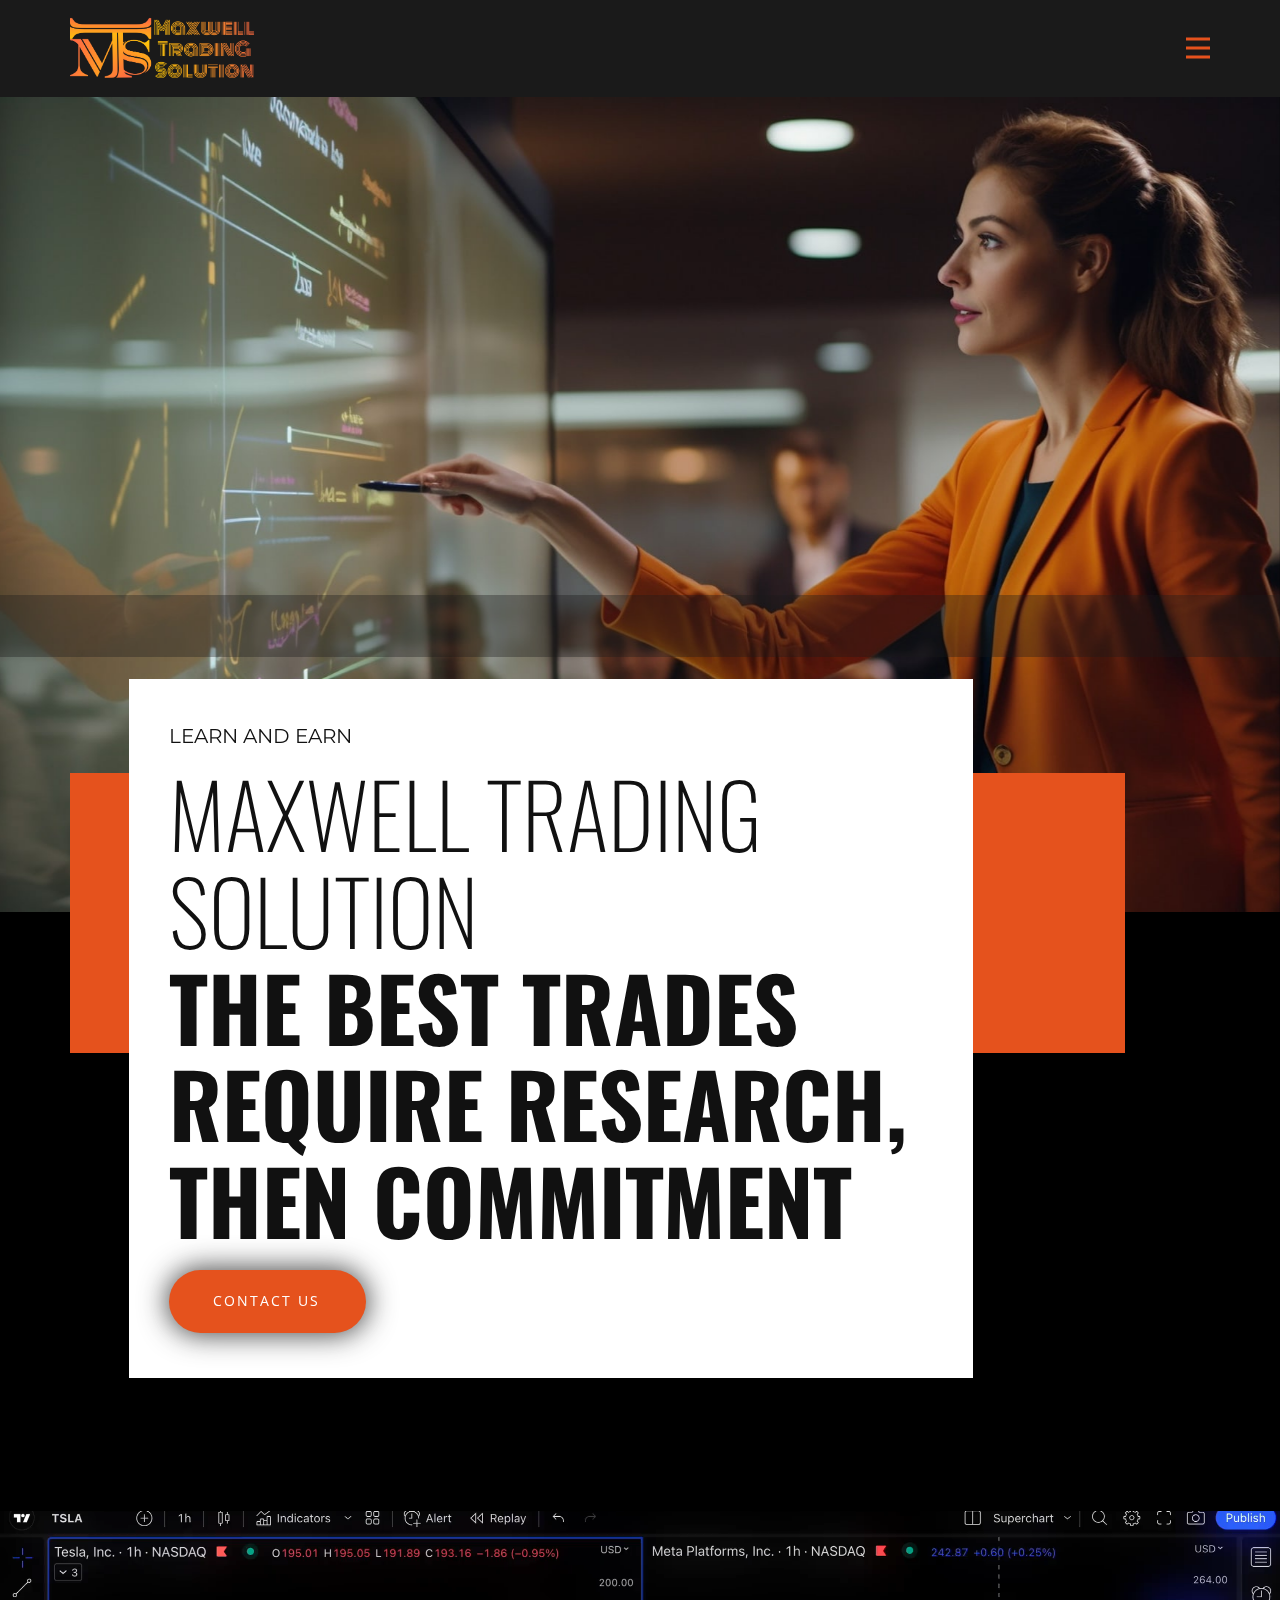
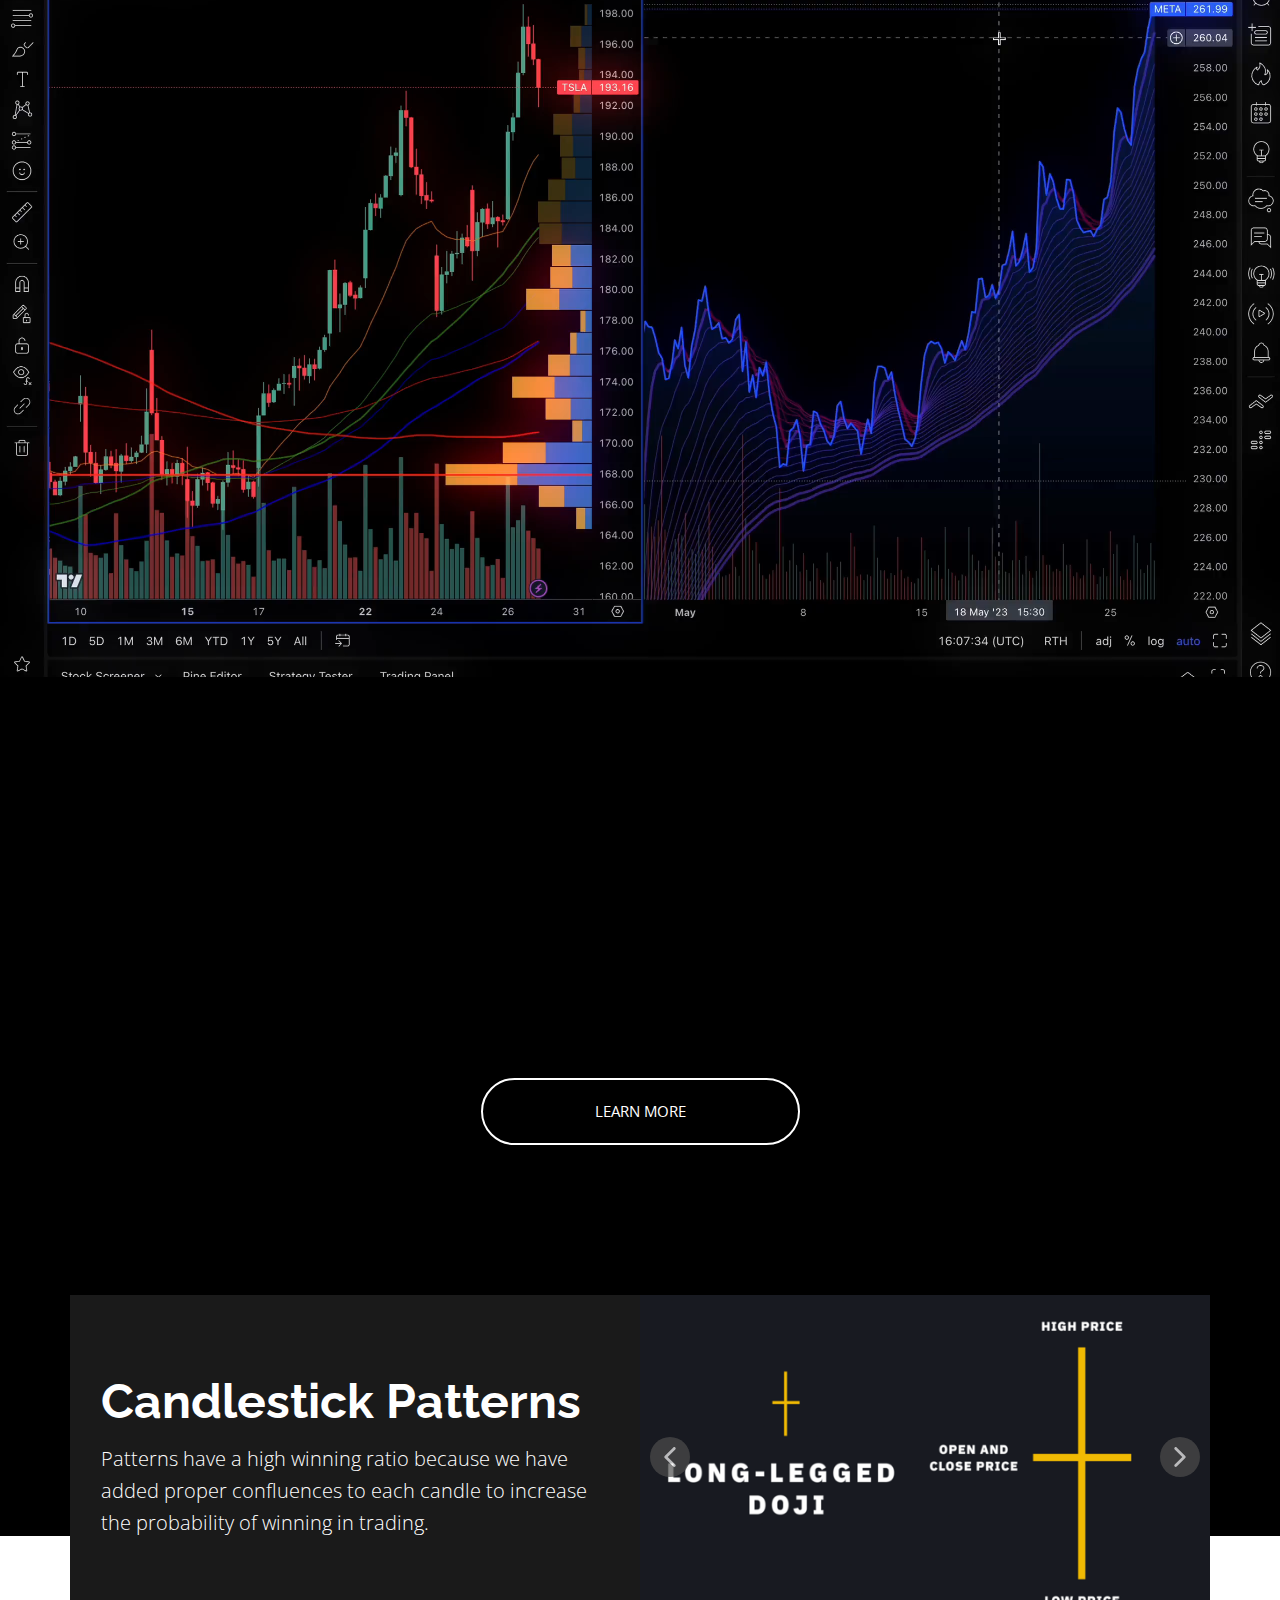
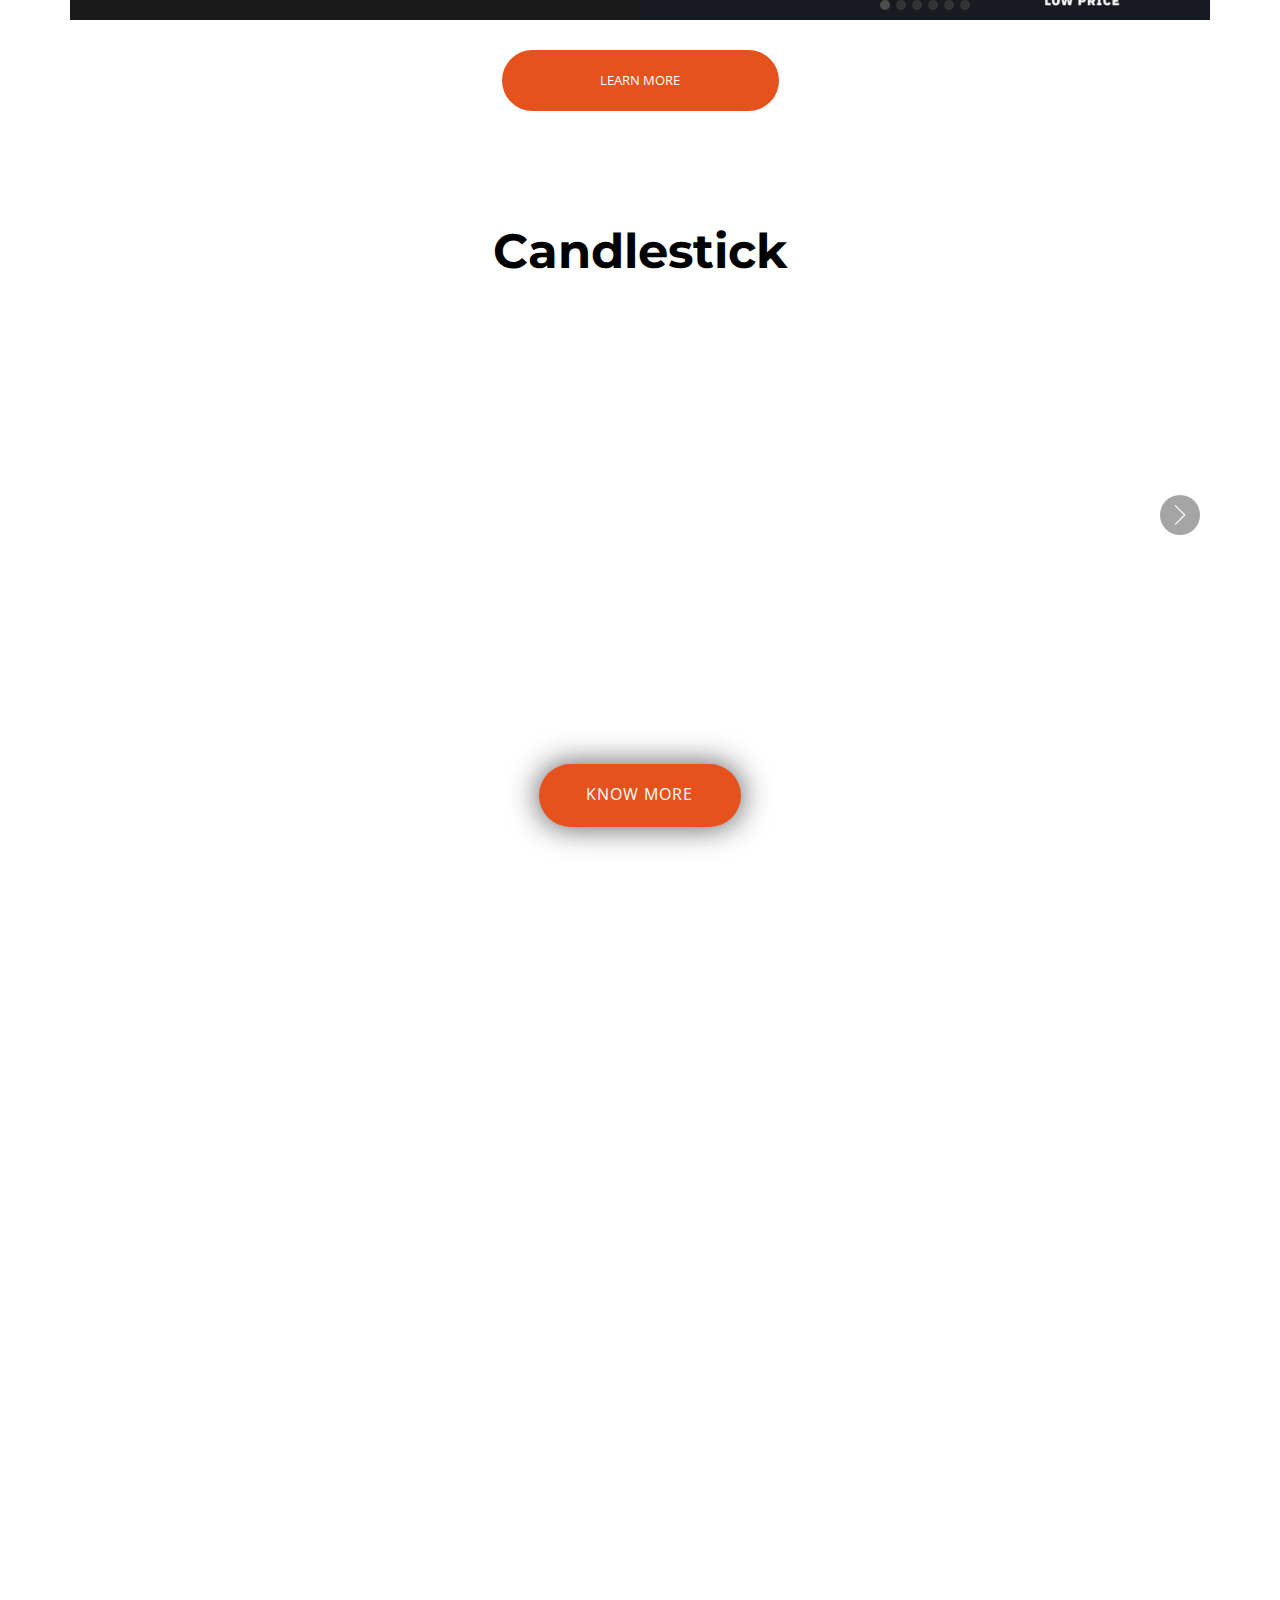
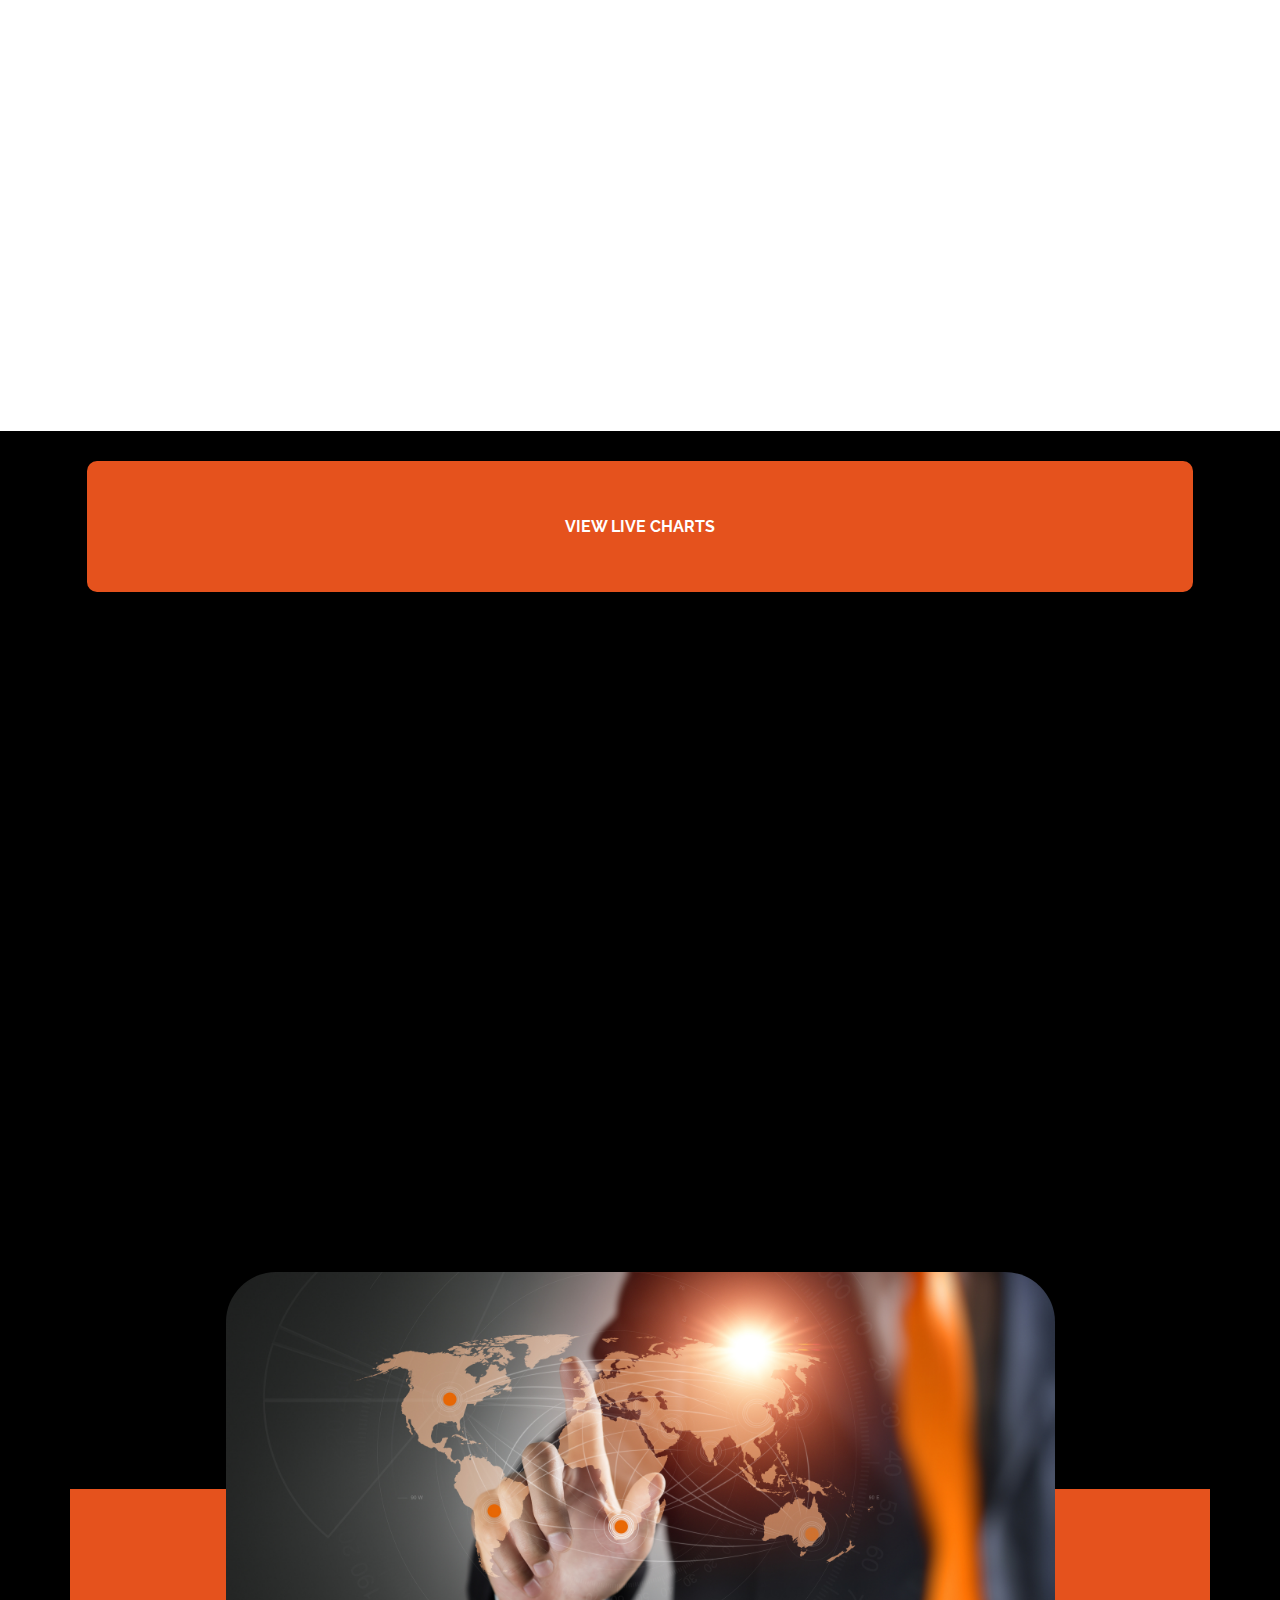
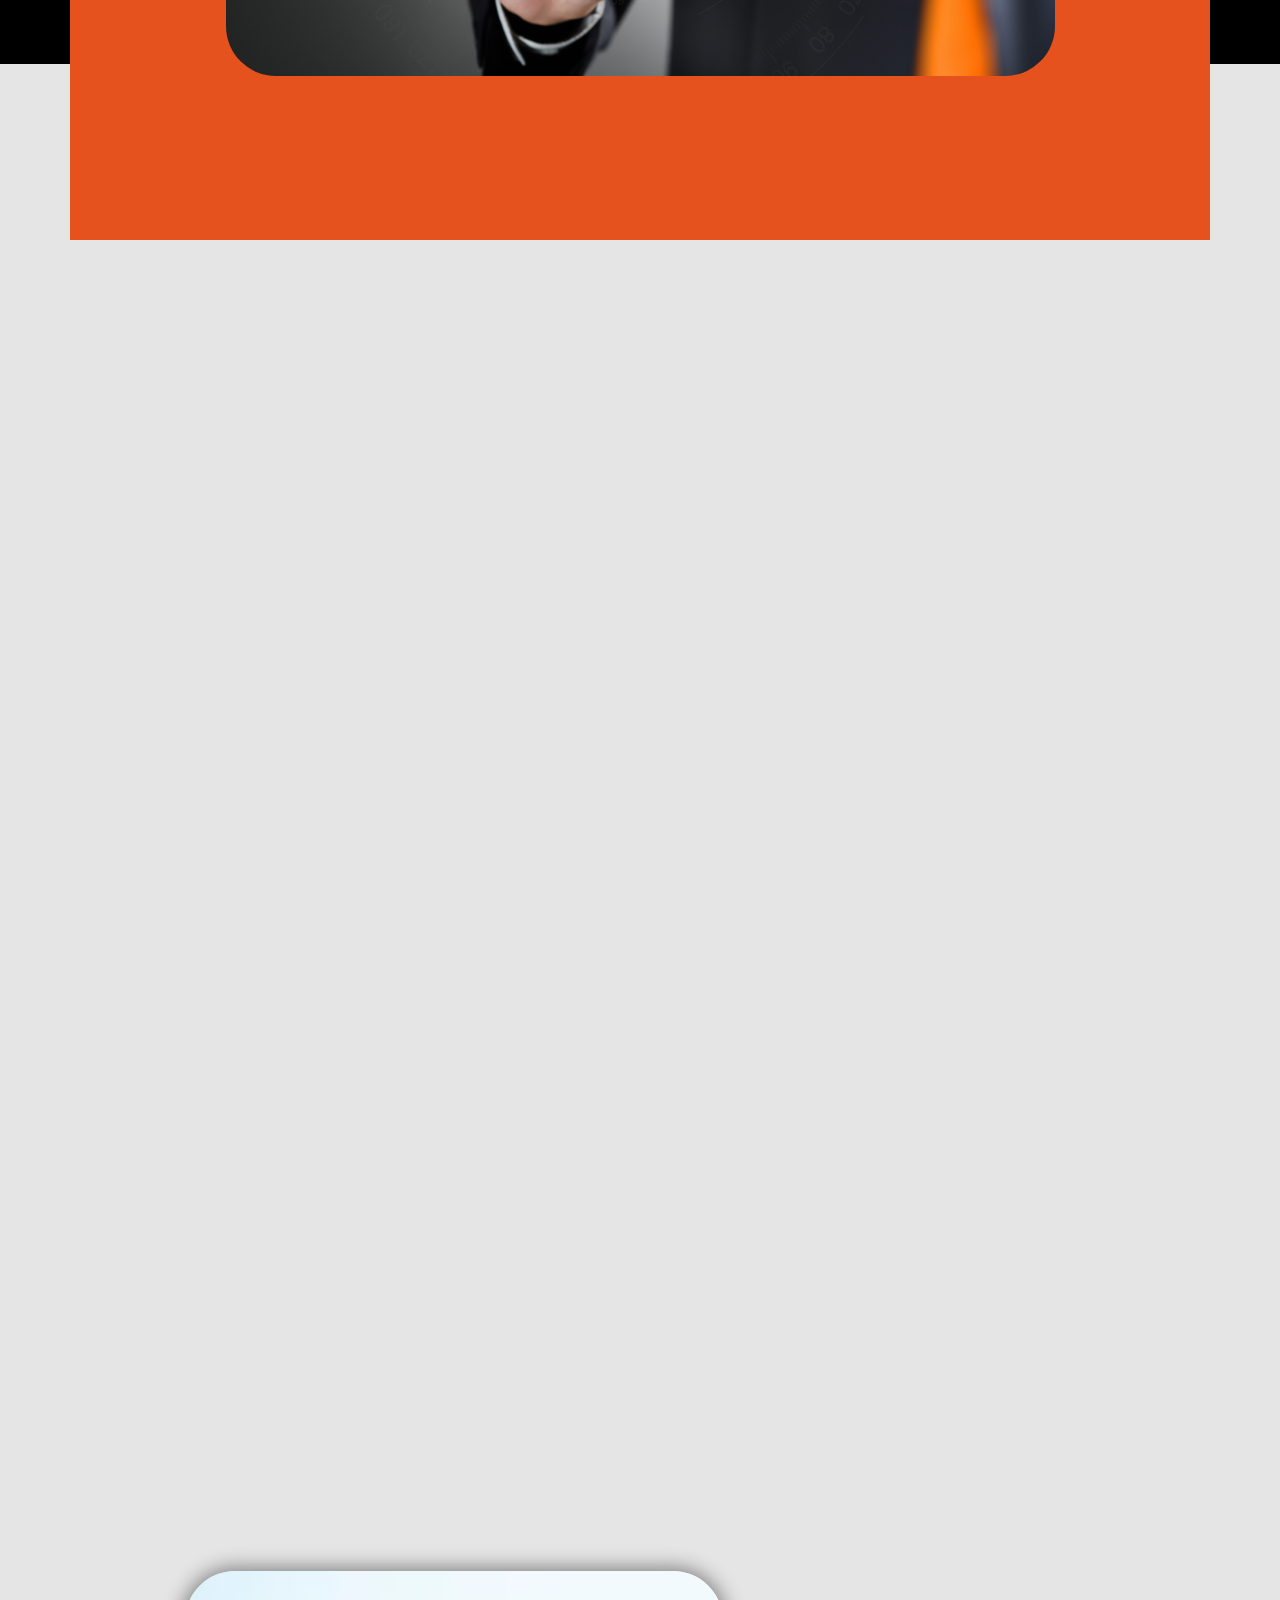
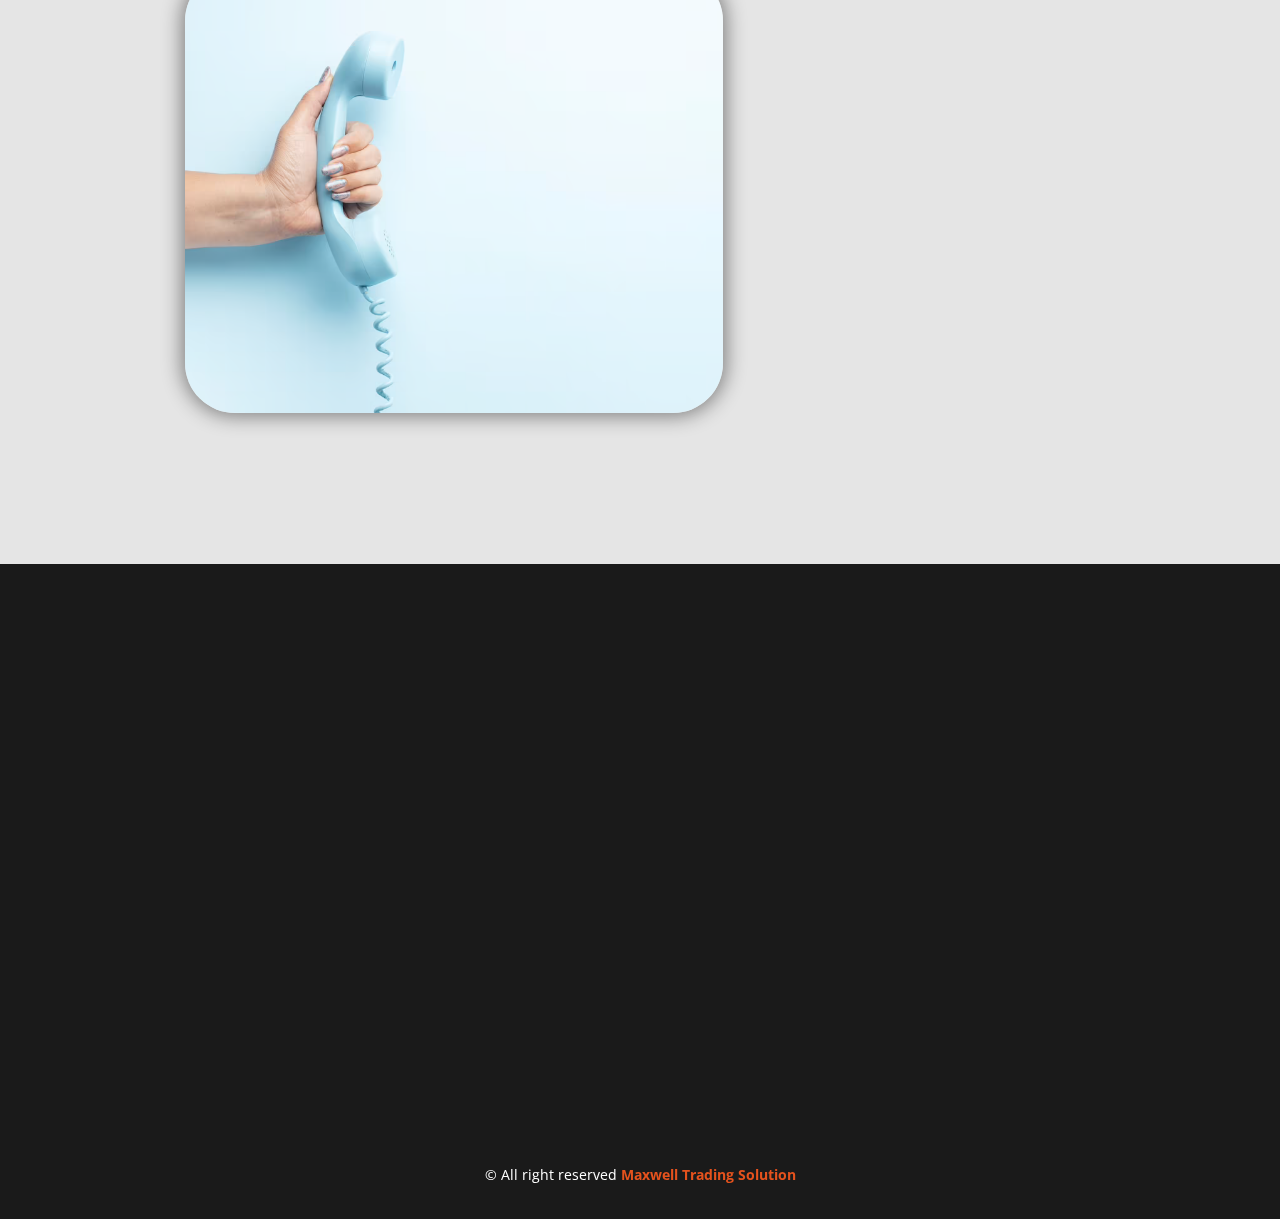
==== index.html @ 2694120d "Copying code is strictly prohibited" ====
<!DOCTYPE html>
<html style="font-size: 16px;" lang="en-IN"><head>
    <meta name="viewport" content="width=device-width, initial-scale=1.0">
    <meta charset="utf-8">
    <meta name="keywords" content="Best Trading Stock Market and Crypto knowledged institute in Bhopal">
    <meta name="description" content="At Maxwell Trading Solutions, we are committed to empowering individuals in their journey of learning and earning in the dynamic world of trading. Our comprehensive educational resources and expert guidance enable traders to enhance their knowledge, develop effective strategies, and make informed decisions. By fostering a supportive community, we facilitate skill development and financial growth for all aspiring traders, ensuring their success in the markets.">
    <title>Maxwell Trading Solution | Learn and Earn</title>
    <link rel="icon" type="image" href="logo.png">
    <link rel="stylesheet" href="maxwell.css" media="screen">
<link rel="stylesheet" href="Home.css" media="screen">
    <script class="u-script" type="text/javascript" src="jquery.js" defer=""></script>
    <script class="u-script" type="text/javascript" src="maxwell.js" defer=""></script>
    <meta name="referrer" content="origin">
    <meta name="title" content="Maxwell Trading Solution">
    <meta name="resource-type" content="Share, Trading and forecasting Agency and Company">
    <meta http-equiv="content-type" content="text/html; charset=utf-8">
    <meta http-equiv="content-language" content="en-us">
    <meta name="author" content="Maxwell Trading Solution">
    <meta name="contact" content="maxwellsharetrading@gmail.com">
    <meta name="keyword" content="Stock market trading and Finance Agency, Stock trading Crypto and Share Market company, Sell and Buy share, Trading and Consulting Company, Stock market finance company bhopal, Bhopals best stock market and finance company">
    <meta name="description" content="">
    <meta property="og:title" content="Maxwell Trading Solution">
    <meta property="og:description" content="In Maxwell Trading Solution we provide you researches values and data of current market and help you mannually to get accurate forecast.
Our team will help you and lead you to capture the market with more effeciently and help you to grow in a positive environment.">
    <meta property="og:image" content="https://maxwelltradingsolution.com/images/logomts.jpg">
    <meta property="og:url" content="https://maxwelltradingsolution.com">
    <link id="u-theme-google-font" rel="stylesheet" href="https://fonts.googleapis.com/css?family=Montserrat:100,100i,200,200i,300,300i,400,400i,500,500i,600,600i,700,700i,800,800i,900,900i|Open+Sans:300,300i,400,400i,500,500i,600,600i,700,700i,800,800i">
    <link id="u-page-google-font" rel="stylesheet" href="https://fonts.googleapis.com/css?family=Oswald:200,300,400,500,600,700|Raleway:100,100i,200,200i,300,300i,400,400i,500,500i,600,600i,700,700i,800,800i,900,900i|Montserrat:100,100i,200,200i,300,300i,400,400i,500,500i,600,600i,700,700i,800,800i,900,900i|Ubuntu:300,300i,400,400i,500,500i,700,700i">
    
    
    
    
    
    
    
    
    
    
    
    
    
    
    
    
    <script type="application/ld+json">{
		"@context": "http://schema.org",
		"@type": "Organization",
		"name": "WebSite5202757",
		"logo": "images/MaxwellTradingSolution02.png"
}</script>
    <meta name="theme-color" content="#2abbca">
    <meta property="og:type" content="website">
  <meta name="title" content="Maxwell Trading Solution"><meta name="resource-type" content="Share, Trading and forecasting Agency and Company"><meta http-equiv="content-type" content="text/html; charset=utf-8"><meta http-equiv="content-language" content="en-us"><meta name="author" content="Maxwell Trading Solution"><meta name="contact" content="maxwellsharetrading@gmail.com"><meta name="keyword" content="Stock market trading and Finance Agency, Stock trading Crypto and Share Market company, Sell and Buy share, Trading and Consulting Company, Stock market finance company bhopal, Bhopals best stock market and finance company"><meta name="description" content="Maxwell Trading Solution is a Finance, Stocks and Trading service provider that provide a detailes forecast about the market with a powerful strategy and plan. At Maxwell Trading Solution, we believe in empowering businesses to achieve their maximum potential. With a passion for excellence and a commitment to innovation, we provide tailored consultancy services that propel organizations towards sustainable growth and success. In Maxwell Trading Solution we provide you researches values and data of current market and help you mannually to get accurate forecast. Our team will help you and lead you to capture the market with more effeciently and help you to grow in a positive environment."><meta data-intl-tel-input-cdn-path="intlTelInput/"></head>
  <body data-home-page="Home.html" data-home-page-title="Home" class="u-body u-xl-mode" data-lang="en"><header class="u-clearfix u-grey-90 u-header u-sticky u-sticky-7574 u-header" id="sec-a2e2"><style class="u-sticky-style" data-style-id="7574">.u-sticky-fixed.u-sticky-7574, .u-body.u-sticky-fixed .u-sticky-7574 {
box-shadow: -2px 0 29px 6px rgba(0,0,0,0.9) !important
}</style><div class="u-clearfix u-sheet u-sheet-1">
        <nav class="u-menu u-menu-hamburger u-offcanvas u-menu-1" data-responsive-from="XL">
          <div class="menu-collapse" style="font-size: 1rem; letter-spacing: 0px; font-weight: 700;">
            <a class="u-button-style u-custom-active-color u-custom-border u-custom-border-color u-custom-borders u-custom-color u-custom-hover-color u-custom-left-right-menu-spacing u-custom-padding-bottom u-custom-text-active-color u-custom-text-color u-custom-text-hover-color u-custom-top-bottom-menu-spacing u-nav-link u-text-active-palette-1-base u-text-hover-palette-2-base u-text-palette-2-base" href="#" style="font-size: calc(1em + 8px);">
              <svg class="u-svg-link" viewBox="0 0 24 24"><use xmlns:xlink="http://www.w3.org/1999/xlink" xlink:href="#menu-hamburger"></use></svg>
              <svg class="u-svg-content" version="1.1" id="menu-hamburger" viewBox="0 0 16 16" x="0px" y="0px" xmlns:xlink="http://www.w3.org/1999/xlink" xmlns="http://www.w3.org/2000/svg"><g><rect y="1" width="16" height="2"></rect><rect y="7" width="16" height="2"></rect><rect y="13" width="16" height="2"></rect>
</g></svg>
            </a>
          </div>
          <div class="u-custom-menu u-nav-container">
            <ul class="u-nav u-spacing-20 u-unstyled u-nav-1"><li class="u-nav-item"><a class="u-button-style u-nav-link u-text-active-palette-2-base u-text-hover-palette-2-base u-text-palette-2-base" href="Home.html" style="padding: 10px;">Home</a>
</li><li class="u-nav-item"><a class="u-button-style u-nav-link u-text-active-palette-2-base u-text-hover-palette-2-base u-text-palette-2-base" href="About.html" style="padding: 10px;">About</a>
</li><li class="u-nav-item"><a class="u-button-style u-nav-link u-text-active-palette-2-base u-text-hover-palette-2-base u-text-palette-2-base" href="Contact.html" style="padding: 10px;">Contact</a>
</li><li class="u-nav-item"><a class="u-button-style u-nav-link u-text-active-palette-2-base u-text-hover-palette-2-base u-text-palette-2-base" href="Charts.html" style="padding: 10px;">Charts</a>
</li><li class="u-nav-item"><a class="u-button-style u-nav-link u-text-active-palette-2-base u-text-hover-palette-2-base u-text-palette-2-base" href="Candlesticks.html" style="padding: 10px;">Candlesticks</a>
</li></ul>
          </div>
          <div class="u-custom-menu u-nav-container-collapse">
            <div class="u-black u-container-style u-inner-container-layout u-opacity u-opacity-80 u-sidenav">
              <div class="u-inner-container-layout u-sidenav-overflow">
                <div class="u-menu-close"></div>
                <ul class="u-align-left u-nav u-popupmenu-items u-spacing-6 u-text-active-palette-2-base u-text-hover-palette-2-light-2 u-unstyled u-nav-2"><li class="u-nav-item"><a class="u-button-style u-nav-link" href="Home.html">Home</a>
</li><li class="u-nav-item"><a class="u-button-style u-nav-link" href="About.html">About</a>
</li><li class="u-nav-item"><a class="u-button-style u-nav-link" href="Contact.html">Contact</a>
</li><li class="u-nav-item"><a class="u-button-style u-nav-link" href="Charts.html">Charts</a>
</li><li class="u-nav-item"><a class="u-button-style u-nav-link" href="Candlesticks.html">Candlesticks</a>
</li></ul>
              </div>
            </div>
            <div class="u-black u-menu-overlay u-opacity u-opacity-50"></div>
          </div>
        </nav>
        <a href="https://maxwelltradingsolution.com" class="u-image u-logo u-image-1" data-image-width="600" data-image-height="203" title="Logo">
          <img src="images/MaxwellTradingSolution02.png" class="u-logo-image u-logo-image-1">
        </a>
      </div></header>
    <section class="u-black u-clearfix u-section-1" id="sec-fd04">
      
      <img class="u-expanded-width u-image u-image-default u-image-1" src="images/fsdvn1_a_corporate_business_woman-min.jpg" alt="" data-image-width="1980" data-image-height="1109" data-animation-name="customAnimationIn" data-animation-duration="1000" data-animation-direction="X">
      <div class="u-palette-2-base u-shape u-shape-rectangle u-shape-1" data-animation-name="customAnimationIn" data-animation-duration="1500" data-animation-delay="250"></div>
      <div class="u-container-align-center-xs u-container-style u-group u-white u-group-1" data-animation-name="customAnimationIn" data-animation-duration="1500" data-animation-delay="500">
        <div class="u-container-layout u-valign-middle u-container-layout-1">
          <h5 class="u-align-center-xs u-align-left-lg u-align-left-md u-align-left-sm u-align-left-xl u-text u-text-1" data-animation-name="customAnimationIn" data-animation-duration="1500" data-animation-delay="500">LEARN AND EARN</h5>
          <h1 class="u-align-center-xs u-align-left-lg u-align-left-md u-align-left-sm u-align-left-xl u-custom-font u-font-oswald u-text u-text-body-color u-text-2" data-animation-name="customAnimationIn" data-animation-duration="1500" data-animation-delay="750"> Maxwell Trading Solution<br>
            <span style="font-weight: 700;"></span>
            <span style="font-weight: 700;">The best trades require research, then commitment</span>
          </h1>
          <a href="Contact.html#carousel_78b7" class="u-active-black u-align-center-xs u-align-left-lg u-align-left-md u-align-left-sm u-align-left-xl u-border-none u-btn u-button-style u-hover-feature u-hover-palette-2-base u-palette-2-base u-radius-50 u-text-active-white u-text-hover-white u-btn-1" data-animation-name="" data-animation-duration="0" data-animation-delay="0" data-animation-direction="">contact us</a>
        </div>
      </div>
      <div class="u-container-style u-expanded-width u-grey-90 u-group u-opacity u-opacity-35 u-shape-rectangle u-group-2">
        <div class="u-container-layout u-container-layout-2"><!-- TradingView Widget BEGIN -->
          <div class="tradingview-widget-container">
            <div class="tradingview-widget-container__widget"></div>
            <script type="text/javascript" src="https://s3.tradingview.com/external-embedding/embed-widget-ticker-tape.js" async>
            {
            "symbols": [
              {
                "proName": "FOREXCOM:SPXUSD",
                "title": "S&P 500"
              },
              {
                "proName": "FOREXCOM:NSXUSD",
                "title": "US 100"
              },
              {
                "proName": "FX_IDC:EURUSD",
                "title": "EUR to USD"
              },
              {
                "proName": "BITSTAMP:BTCUSD",
                "title": "Bitcoin"
              },
              {
                "proName": "BITSTAMP:ETHUSD",
                "title": "Ethereum"
              },
              {
                "description": "USD to INR",
                "proName": "NSE:BANKNIFTY"
              }
            ],
            "showSymbolLogo": true,
            "colorTheme": "dark",
            "isTransparent": true,
            "displayMode": "adaptive",
            "locale": "en"
          }
            </script>
          </div>
          <!-- TradingView Widget END --></div>
      </div>
    </section>
    <section class="u-black u-clearfix u-valign-middle-lg u-valign-middle-md u-valign-middle-sm u-valign-middle-xs u-section-2" id="sec-89af">
      <div class="u-container-style u-expanded-width u-group u-uploaded-video u-video u-video-1">
        <div class="u-background-video u-expanded" style="">
          <div class="embed-responsive">
            <video class="embed-responsive-item" data-autoplay="1" loop="" muted="1" autoplay="autoplay" playsinline="">
              <source src="files/MaxwellTradingSolutionChatvideo.mp4" type="video/mp4">
              <p>Your browser does not support HTML5 video.</p>
            </video>
          </div>
        </div>
        <div class="u-container-layout u-container-layout-1"></div>
      </div>
    </section>
    <section class="u-black u-clearfix u-section-3" id="carousel_e220">
      <div class="u-clearfix u-sheet u-valign-middle u-sheet-1">
        <h2 class="u-align-center u-text u-text-default u-text-white u-text-1" data-animation-name="customAnimationIn" data-animation-duration="1500" data-animation-delay="0"> What We Do</h2>
        <p class="u-align-center u-text u-text-2" data-animation-name="customAnimationIn" data-animation-duration="1500">We study and research the market to create a suitable environment for our clients</p>
        <div class="u-clearfix u-expanded-width u-layout-wrap u-layout-wrap-1">
          <div class="u-layout">
            <div class="u-layout-row">
              <div class="u-container-style u-layout-cell u-size-15 u-layout-cell-1" data-animation-name="customAnimationIn" data-animation-duration="1000">
                <div class="u-container-layout u-valign-middle-sm u-valign-middle-xs u-valign-top-lg u-valign-top-md u-valign-top-xl u-container-layout-1">
                  <div class="u-accordion u-align-center u-collapsed-by-default u-spacing-3 u-accordion-1">
                    <div class="u-accordion-item">
                      <a class="u-accordion-link u-active-palette-2-base u-button-style u-hover-palette-2-light-2 u-palette-2-base u-radius-15 u-text-active-black u-text-black u-text-hover-grey-60 u-accordion-link-1" id="link-accordion-0781" aria-controls="accordion-0781" aria-selected="false">
                        <span class="u-accordion-link-text"><b>ACCUMULATION</b>
                        </span><span class="u-accordion-link-icon u-icon u-icon-rectangle u-text-black u-icon-1"><svg class="u-svg-link" preserveAspectRatio="xMidYMin slice" viewBox="0 0 512 512" style=""><use xmlns:xlink="http://www.w3.org/1999/xlink" xlink:href="#svg-efcb"></use></svg><svg xmlns="http://www.w3.org/2000/svg" xmlns:xlink="http://www.w3.org/1999/xlink" version="1.1" xml:space="preserve" class="u-svg-content" viewBox="0 0 512 512" x="0px" y="0px" id="svg-efcb" style="enable-background:new 0 0 512 512;"><g><g><path d="M509.121,125.966c-3.838-3.838-10.055-3.838-13.893,0L256.005,365.194L16.771,125.966c-3.838-3.838-10.055-3.838-13.893,0    c-3.838,3.838-3.838,10.055,0,13.893l246.18,246.175c1.842,1.842,4.337,2.878,6.947,2.878c2.61,0,5.104-1.036,6.946-2.878    l246.17-246.175C512.959,136.021,512.959,129.804,509.121,125.966z"></path>
</g>
</g></svg></span>
                      </a>
                      <div class="u-accordion-pane u-container-style u-accordion-pane-1" id="accordion-0781" aria-labelledby="link-accordion-0781">
                        <div class="u-container-layout u-valign-top u-container-layout-2">
                          <blockquote class="u-border-palette-2-base u-text u-text-3"><b>When the price of a stock or other asset is rising, especially on rising volume</b>, it is said to be under accumulation. This means that traders and investors are willing to buy the asset in mass. Once the asset starts to decline in value, this is called distribution.
                          </blockquote>
                        </div>
                      </div>
                    </div>
                  </div>
                </div>
              </div>
              <div class="u-container-style u-layout-cell u-size-15 u-layout-cell-2" data-animation-name="customAnimationIn" data-animation-duration="1000">
                <div class="u-container-layout u-valign-middle-sm u-valign-middle-xs u-container-layout-3">
                  <div class="u-accordion u-align-left-sm u-align-left-xs u-collapsed-by-default u-spacing-3 u-accordion-2">
                    <div class="u-accordion-item">
                      <a class="u-accordion-link u-active-palette-2-base u-button-style u-hover-palette-2-light-2 u-palette-2-base u-radius-15 u-text-active-black u-text-black u-text-hover-grey-60 u-accordion-link-2" id="link-accordion-0781" aria-controls="accordion-0781" aria-selected="false">
                        <span class="u-accordion-link-text"><b>DOWNTREND OR MARKDOWN PHASES</b>
                        </span><span class="u-accordion-link-icon u-icon u-text-black u-icon-2"><svg class="u-svg-link" preserveAspectRatio="xMidYMin slice" viewBox="0 0 512 512" style=""><use xmlns:xlink="http://www.w3.org/1999/xlink" xlink:href="#svg-008b"></use></svg><svg xmlns="http://www.w3.org/2000/svg" xmlns:xlink="http://www.w3.org/1999/xlink" version="1.1" xml:space="preserve" class="u-svg-content" viewBox="0 0 512 512" x="0px" y="0px" id="svg-008b" style="enable-background:new 0 0 512 512;"><g><g><path d="M509.121,125.966c-3.838-3.838-10.055-3.838-13.893,0L256.005,365.194L16.771,125.966c-3.838-3.838-10.055-3.838-13.893,0    c-3.838,3.838-3.838,10.055,0,13.893l246.18,246.175c1.842,1.842,4.337,2.878,6.947,2.878c2.61,0,5.104-1.036,6.946-2.878    l246.17-246.175C512.959,136.021,512.959,129.804,509.121,125.966z"></path>
</g>
</g></svg></span>
                      </a>
                      <div class="u-accordion-pane u-container-style u-accordion-pane-2" id="accordion-0781" aria-labelledby="link-accordion-0781">
                        <div class="u-container-layout u-valign-top u-container-layout-4">
                          <blockquote class="u-border-palette-2-base u-text u-text-4"> The Markdown Phase is another stage in the Wyckoff trading cycle. It is preceded by the Distribution phase.&nbsp;<b>In the Markdown phase, Price action will move into a Long term Downtrend</b>. This is the stage where price begins to make lower lows and breaks down from the Distribution phase.
                          </blockquote>
                        </div>
                      </div>
                    </div>
                  </div>
                </div>
              </div>
              <div class="u-container-style u-layout-cell u-size-15 u-layout-cell-3" data-animation-name="customAnimationIn" data-animation-duration="1000">
                <div class="u-container-layout u-valign-middle-sm u-valign-middle-xs u-container-layout-5">
                  <div class="u-accordion u-align-center-sm u-align-center-xs u-collapsed-by-default u-spacing-3 u-accordion-3">
                    <div class="u-accordion-item">
                      <a class="u-accordion-link u-active-palette-2-base u-button-style u-hover-palette-2-light-2 u-palette-2-base u-radius-15 u-text-active-black u-text-black u-text-hover-grey-60 u-accordion-link-3" id="link-accordion-0781" aria-controls="accordion-0781" aria-selected="false">
                        <span class="u-accordion-link-text"><b>UPTREND OR MARK-UP</b>
                        </span><span class="u-accordion-link-icon u-icon u-text-black u-icon-3"><svg class="u-svg-link" preserveAspectRatio="xMidYMin slice" viewBox="0 0 512 512" style=""><use xmlns:xlink="http://www.w3.org/1999/xlink" xlink:href="#svg-3605"></use></svg><svg xmlns="http://www.w3.org/2000/svg" xmlns:xlink="http://www.w3.org/1999/xlink" version="1.1" xml:space="preserve" class="u-svg-content" viewBox="0 0 512 512" x="0px" y="0px" id="svg-3605" style="enable-background:new 0 0 512 512;"><g><g><path d="M509.121,125.966c-3.838-3.838-10.055-3.838-13.893,0L256.005,365.194L16.771,125.966c-3.838-3.838-10.055-3.838-13.893,0    c-3.838,3.838-3.838,10.055,0,13.893l246.18,246.175c1.842,1.842,4.337,2.878,6.947,2.878c2.61,0,5.104-1.036,6.946-2.878    l246.17-246.175C512.959,136.021,512.959,129.804,509.121,125.966z"></path>
</g>
</g></svg></span>
                      </a>
                      <div class="u-accordion-pane u-container-style u-accordion-pane-3" id="accordion-0781" aria-labelledby="link-accordion-0781">
                        <div class="u-container-layout u-valign-top u-container-layout-6">
                          <blockquote class="u-border-palette-2-base u-text u-text-5"> Markup Phase.&nbsp;<b>During the markup phase, price breaks out of range and begins a sustained uptrend</b>. An uptrend is defined as a series of higher pivot highs and higher pivot lows. This stage is when the price begins moving up.
                          </blockquote>
                        </div>
                      </div>
                    </div>
                  </div>
                </div>
              </div>
              <div class="u-container-style u-layout-cell u-size-15 u-layout-cell-4" data-animation-name="customAnimationIn" data-animation-duration="1000">
                <div class="u-container-layout u-valign-middle-sm u-valign-top-xs u-container-layout-7">
                  <div class="u-accordion u-align-center u-collapsed-by-default u-spacing-3 u-accordion-4">
                    <div class="u-accordion-item">
                      <a class="u-accordion-link u-active-palette-2-base u-button-style u-hover-palette-2-light-2 u-palette-2-base u-radius-15 u-text-active-black u-text-black u-text-hover-grey-60 u-accordion-link-4" id="link-accordion-0781" aria-controls="accordion-0781" aria-selected="false">
                        <span class="u-accordion-link-text"><b>DISTRIBUTION</b>
                        </span><span class="u-accordion-link-icon u-icon u-text-black u-icon-4"><svg class="u-svg-link" preserveAspectRatio="xMidYMin slice" viewBox="0 0 512 512" style=""><use xmlns:xlink="http://www.w3.org/1999/xlink" xlink:href="#svg-c2c4"></use></svg><svg xmlns="http://www.w3.org/2000/svg" xmlns:xlink="http://www.w3.org/1999/xlink" version="1.1" xml:space="preserve" class="u-svg-content" viewBox="0 0 512 512" x="0px" y="0px" id="svg-c2c4" style="enable-background:new 0 0 512 512;"><g><g><path d="M509.121,125.966c-3.838-3.838-10.055-3.838-13.893,0L256.005,365.194L16.771,125.966c-3.838-3.838-10.055-3.838-13.893,0    c-3.838,3.838-3.838,10.055,0,13.893l246.18,246.175c1.842,1.842,4.337,2.878,6.947,2.878c2.61,0,5.104-1.036,6.946-2.878    l246.17-246.175C512.959,136.021,512.959,129.804,509.121,125.966z"></path>
</g>
</g></svg></span>
                      </a>
                      <div class="u-accordion-pane u-container-style u-accordion-pane-4" id="accordion-0781" aria-labelledby="link-accordion-0781">
                        <div class="u-container-layout u-valign-top u-container-layout-8">
                          <blockquote class="u-border-palette-2-base u-text u-text-6"> Distribution stock refers to&nbsp;<b>when the shares of a company are being sold, on net, in the market</b>&nbsp;(and is the opposite of accumulation stock). A dividend, on the other hand, is a cash distribution made to shareholders of record in a stock. A dividend may also take the form of additional shares, known as a stock dividend.
                          </blockquote>
                        </div>
                      </div>
                    </div>
                  </div>
                </div>
              </div>
            </div>
          </div>
        </div>
        <a href="Candlesticks.html#sec-c21c" class="u-align-center u-border-2 u-border-active-palette-2-base u-border-hover-palette-2-light-2 u-border-white u-btn u-btn-round u-button-style u-hover-feature u-none u-radius-50 u-text-active-palette-2-base u-text-hover-palette-2-light-3 u-btn-1">LEARN MORE</a>
      </div>
      
    </section>
    <section class="u-clearfix u-white u-section-4" id="carousel_3072">
      <div class="u-black u-expanded-width u-shape u-shape-rectangle u-shape-1"></div>
      <div class="u-clearfix u-layout-wrap u-layout-wrap-1">
        <div class="u-gutter-0 u-layout">
          <div class="u-layout-row">
            <div class="u-align-left u-container-align-center-xs u-container-style u-grey-90 u-layout-cell u-shape-rectangle u-size-30-lg u-size-30-xl u-size-60-md u-size-60-sm u-size-60-xs u-layout-cell-1">
              <div class="u-container-layout u-valign-middle u-container-layout-1">
                <h2 class="u-align-center-xs u-custom-font u-font-raleway u-text u-text-white u-text-1"> Candlestick Patterns</h2>
                <p class="u-align-center-xs u-text u-text-2">Patterns have a high winning ratio because we have added proper confluences to each candle to increase the probability of winning in trading.</p>
              </div>
            </div>
            <div class="u-align-center-lg u-align-center-xl u-align-left-md u-align-left-sm u-align-left-xs u-container-style u-layout-cell u-shape-rectangle u-size-30-lg u-size-30-xl u-size-60-md u-size-60-sm u-size-60-xs u-layout-cell-2">
              <div class="u-container-layout u-valign-bottom-sm u-valign-bottom-xs u-container-layout-2">
                <div class="u-carousel u-expanded-width u-gallery u-gallery-slider u-layout-carousel u-lightbox u-show-text-on-hover u-thumbnails-position-bottom u-gallery-1" id="carousel-effa" data-interval="5000" data-u-ride="carousel">
                  <ol class="u-absolute-hcenter u-carousel-indicators u-carousel-indicators-1">
                    <li data-u-target="#carousel-effa" data-u-slide-to="0" class="u-active u-grey-70 u-shape-circle" style="width: 10px; height: 10px;"></li>
                    <li data-u-target="#carousel-effa" data-u-slide-to="1" class="u-grey-70 u-shape-circle" style="width: 10px; height: 10px;"></li>
                    <li data-u-target="#carousel-effa" data-u-slide-to="2" class="u-grey-70 u-shape-circle" style="width: 10px; height: 10px;"></li>
                    <li data-u-target="#carousel-effa" data-u-slide-to="3" class="u-grey-70 u-shape-circle" style="width: 10px; height: 10px;"></li>
                    <li data-u-target="#carousel-effa" data-u-slide-to="4" class="u-grey-70 u-shape-circle" style="width: 10px; height: 10px;"></li>
                    <li data-u-target="#carousel-effa" data-u-slide-to="5" class="u-grey-70 u-shape-circle" style="width: 10px; height: 10px;"></li>
                  </ol>
                  <div class="u-carousel-inner u-gallery-inner" role="listbox">
                    <div class="u-active u-carousel-item u-effect-fade u-effect-hover-zoom u-gallery-item u-carousel-item-1">
                      <div class="u-back-slide" data-image-width="657" data-image-height="370">
                        <img class="u-back-image u-expanded u-back-image-1" src="images/image12.png">
                      </div>
                      <div class="u-align-center u-over-slide u-shading u-valign-bottom u-over-slide-1">
                        <p class="u-gallery-text">Indecisive candlestick with top and bottom wicks and the open and close near the midpoint.</p>
                      </div>
                    </div>
                    <div class="u-carousel-item u-effect-fade u-effect-hover-zoom u-gallery-item u-carousel-item-2">
                      <div class="u-back-slide" data-image-width="657" data-image-height="370">
                        <img class="u-back-image u-expanded u-back-image-2" src="images/image11.png">
                      </div>
                      <div class="u-align-center u-over-slide u-shading u-valign-bottom u-over-slide-2">
                        <p class="u-gallery-text">This is a bearish reversal candlestick with a long upper wick and the open and close near the low. </p>
                      </div>
                    </div>
                    <div class="u-carousel-item u-effect-fade u-effect-hover-zoom u-gallery-item u-carousel-item-3">
                      <div class="u-back-slide" data-image-width="657" data-image-height="370">
                        <img class="u-back-image u-expanded u-back-image-3" src="images/image4.png">
                      </div>
                      <div class="u-align-center u-over-slide u-shading u-valign-bottom u-over-slide-3">
                        <p class="u-gallery-text">The hanging man is the bearish equivalent of a hammer. It typically forms at the end of an uptrend with a small body and a long lower wick. </p>
                      </div>
                    </div>
                    <div class="u-carousel-item u-effect-fade u-effect-hover-zoom u-gallery-item u-carousel-item-4">
                      <div class="u-back-slide" data-image-width="657" data-image-height="370">
                        <img class="u-back-image u-expanded u-back-image-4" src="images/image3.png" alt="">
                      </div>
                      <div class="u-align-center u-over-slide u-shading u-valign-bottom u-over-slide-4">
                        <p class="u-gallery-text">A bullish harami is a long red candlestick followed by a smaller green candlestick that's completely contained within the body of the previous candlestick.</p>
                      </div>
                    </div>
                    <div class="u-carousel-item u-effect-fade u-effect-hover-zoom u-gallery-item u-carousel-item-5">
                      <div class="u-back-slide" data-image-width="657" data-image-height="370">
                        <img class="u-back-image u-expanded u-back-image-5" src="images/image2.png">
                      </div>
                      <div class="u-align-center u-over-slide u-shading u-valign-bottom u-over-slide-5">
                        <p class="u-gallery-text">The three white soldiers pattern consists of three consecutive green candlesticks that all open within the body of the previous candle and close above the previous candle's high. </p>
                      </div>
                    </div>
                    <div class="u-carousel-item u-effect-fade u-effect-hover-zoom u-gallery-item u-carousel-item-6">
                      <div class="u-back-slide" data-image-width="657" data-image-height="370">
                        <img class="u-back-image u-expanded u-back-image-6" src="images/image13.png">
                      </div>
                      <div class="u-align-center u-over-slide u-shading u-valign-bottom u-over-slide-6">
                        <p class="u-gallery-text">Either a bullish or bearish candlestick, depending on the context, with a long lower wick and the open/close near the high.</p>
                      </div>
                    </div>
                  </div>
                  <a class="u-absolute-vcenter u-carousel-control u-carousel-control-prev u-grey-70 u-icon-circle u-opacity u-opacity-70 u-spacing-10 u-text-white u-carousel-control-1" href="#carousel-effa" role="button" data-u-slide="prev">
                    <span aria-hidden="true">
                      <svg viewBox="0 0 451.847 451.847"><path d="M97.141,225.92c0-8.095,3.091-16.192,9.259-22.366L300.689,9.27c12.359-12.359,32.397-12.359,44.751,0
c12.354,12.354,12.354,32.388,0,44.748L173.525,225.92l171.903,171.909c12.354,12.354,12.354,32.391,0,44.744
c-12.354,12.365-32.386,12.365-44.745,0l-194.29-194.281C100.226,242.115,97.141,234.018,97.141,225.92z"></path></svg>
                    </span>
                    <span class="sr-only">
                      <svg viewBox="0 0 451.847 451.847"><path d="M97.141,225.92c0-8.095,3.091-16.192,9.259-22.366L300.689,9.27c12.359-12.359,32.397-12.359,44.751,0
c12.354,12.354,12.354,32.388,0,44.748L173.525,225.92l171.903,171.909c12.354,12.354,12.354,32.391,0,44.744
c-12.354,12.365-32.386,12.365-44.745,0l-194.29-194.281C100.226,242.115,97.141,234.018,97.141,225.92z"></path></svg>
                    </span>
                  </a>
                  <a class="u-absolute-vcenter u-carousel-control u-carousel-control-next u-grey-70 u-icon-circle u-opacity u-opacity-70 u-spacing-10 u-text-white u-carousel-control-2" href="#carousel-effa" role="button" data-u-slide="next">
                    <span aria-hidden="true">
                      <svg viewBox="0 0 451.846 451.847"><path d="M345.441,248.292L151.154,442.573c-12.359,12.365-32.397,12.365-44.75,0c-12.354-12.354-12.354-32.391,0-44.744
L278.318,225.92L106.409,54.017c-12.354-12.359-12.354-32.394,0-44.748c12.354-12.359,32.391-12.359,44.75,0l194.287,194.284
c6.177,6.18,9.262,14.271,9.262,22.366C354.708,234.018,351.617,242.115,345.441,248.292z"></path></svg>
                    </span>
                    <span class="sr-only">
                      <svg viewBox="0 0 451.846 451.847"><path d="M345.441,248.292L151.154,442.573c-12.359,12.365-32.397,12.365-44.75,0c-12.354-12.354-12.354-32.391,0-44.744
L278.318,225.92L106.409,54.017c-12.354-12.359-12.354-32.394,0-44.748c12.354-12.359,32.391-12.359,44.75,0l194.287,194.284
c6.177,6.18,9.262,14.271,9.262,22.366C354.708,234.018,351.617,242.115,345.441,248.292z"></path></svg>
                    </span>
                  </a>
                </div>
              </div>
            </div>
          </div>
        </div>
      </div>
      <a href="Candlesticks.html#sec-c21c" class="u-align-center u-border-none u-btn u-btn-round u-button-style u-hover-feature u-hover-palette-2-light-1 u-palette-2-base u-radius-50 u-text-hover-black u-text-white u-btn-1">Learn More</a>
      
    </section>
    <section class="u-align-center u-clearfix u-white u-section-5" id="sec-9f39">
      <div class="u-clearfix u-sheet u-valign-middle-lg u-valign-middle-xl u-sheet-1">
        <h2 class="u-align-center-xs u-text u-text-black u-text-default u-text-1"> Candlestick</h2>
        <div class="u-expanded-width u-layout-horizontal u-list u-list-1">
          <div class="u-repeater u-repeater-1">
            <div class="u-align-left u-container-align-center-xs u-container-style u-list-item u-repeater-item u-list-item-1" data-animation-name="customAnimationIn" data-animation-duration="1000">
              <div class="u-container-layout u-similar-container u-container-layout-1">
                <img class="u-align-center-xs u-expanded-width u-image u-image-round u-radius-38 u-image-1" src="images/image10.png" data-image-width="657" data-image-height="370">
                <h4 class="u-align-center u-text u-text-2">Falling Three Methods</h4>
              </div>
            </div>
            <div class="u-align-left u-container-align-center-xs u-container-style u-list-item u-repeater-item u-list-item-2" data-animation-name="customAnimationIn" data-animation-duration="1000">
              <div class="u-container-layout u-similar-container u-container-layout-2">
                <img class="u-align-center-xs u-expanded-width u-image u-image-round u-radius-38 u-image-2" src="images/image9.png" data-image-width="657" data-image-height="370">
                <h4 class="u-align-center u-text u-text-3">Rising Three Methods</h4>
              </div>
            </div>
            <div class="u-align-left u-container-align-center-xs u-container-style u-list-item u-repeater-item u-list-item-3" data-animation-name="customAnimationIn" data-animation-duration="1000">
              <div class="u-container-layout u-similar-container u-container-layout-3">
                <img class="u-align-center-xs u-expanded-width u-image u-image-round u-radius-38 u-image-3" src="images/image8.png" data-image-width="657" data-image-height="370">
                <h4 class="u-align-center u-text u-text-4">Dark Cloud Cover</h4>
              </div>
            </div>
            <div class="u-align-left u-container-align-center-xs u-container-style u-list-item u-repeater-item u-list-item-4" data-animation-name="customAnimationIn" data-animation-duration="1000">
              <div class="u-container-layout u-similar-container u-container-layout-4">
                <img class="u-align-center-xs u-expanded-width u-image u-image-round u-radius-38 u-image-4" src="images/image7.png" data-image-width="657" data-image-height="370">
                <h4 class="u-align-center u-text u-text-5">Bearish Harami</h4>
              </div>
            </div>
            <div class="u-align-left u-container-align-center-xs u-container-style u-list-item u-repeater-item u-list-item-5" data-animation-name="customAnimationIn" data-animation-duration="1000">
              <div class="u-container-layout u-similar-container u-container-layout-5">
                <img class="u-align-center-xs u-expanded-width u-image u-image-round u-radius-38 u-image-5" src="images/image6.png" data-image-width="657" data-image-height="370">
                <h4 class="u-align-center u-text u-text-6">Three Black Crows</h4>
              </div>
            </div>
            <div class="u-align-left u-container-align-center-xs u-container-style u-list-item u-repeater-item u-list-item-6" data-animation-name="customAnimationIn" data-animation-duration="1000">
              <div class="u-container-layout u-similar-container u-container-layout-6">
                <img class="u-align-center-xs u-expanded-width u-image u-image-round u-radius-38 u-image-6" src="images/image5.png" data-image-width="657" data-image-height="370">
                <h4 class="u-align-center u-text u-text-7">Shooting Star</h4>
              </div>
            </div>
          </div>
          <a class="u-absolute-vcenter u-gallery-nav u-gallery-nav-prev u-grey-50 u-icon-circle u-opacity u-opacity-70 u-spacing-10 u-text-white u-gallery-nav-1" href="#" role="button">
            <span aria-hidden="true">
              <svg viewBox="0 0 477.175 477.175"><path d="M145.188,238.575l215.5-215.5c5.3-5.3,5.3-13.8,0-19.1s-13.8-5.3-19.1,0l-225.1,225.1c-5.3,5.3-5.3,13.8,0,19.1l225.1,225
		c2.6,2.6,6.1,4,9.5,4s6.9-1.3,9.5-4c5.3-5.3,5.3-13.8,0-19.1L145.188,238.575z"></path></svg>
            </span>
            <span class="sr-only">
              <svg viewBox="0 0 477.175 477.175"><path d="M145.188,238.575l215.5-215.5c5.3-5.3,5.3-13.8,0-19.1s-13.8-5.3-19.1,0l-225.1,225.1c-5.3,5.3-5.3,13.8,0,19.1l225.1,225
		c2.6,2.6,6.1,4,9.5,4s6.9-1.3,9.5-4c5.3-5.3,5.3-13.8,0-19.1L145.188,238.575z"></path></svg>
            </span>
          </a>
          <a class="u-absolute-vcenter u-gallery-nav u-gallery-nav-next u-grey-50 u-icon-circle u-opacity u-opacity-70 u-spacing-10 u-text-white u-gallery-nav-2" href="#" role="button">
            <span aria-hidden="true">
              <svg viewBox="0 0 477.175 477.175"><path d="M360.731,229.075l-225.1-225.1c-5.3-5.3-13.8-5.3-19.1,0s-5.3,13.8,0,19.1l215.5,215.5l-215.5,215.5
		c-5.3,5.3-5.3,13.8,0,19.1c2.6,2.6,6.1,4,9.5,4c3.4,0,6.9-1.3,9.5-4l225.1-225.1C365.931,242.875,365.931,234.275,360.731,229.075z"></path></svg>
            </span>
            <span class="sr-only">
              <svg viewBox="0 0 477.175 477.175"><path d="M360.731,229.075l-225.1-225.1c-5.3-5.3-13.8-5.3-19.1,0s-5.3,13.8,0,19.1l215.5,215.5l-215.5,215.5
		c-5.3,5.3-5.3,13.8,0,19.1c2.6,2.6,6.1,4,9.5,4c3.4,0,6.9-1.3,9.5-4l225.1-225.1C365.931,242.875,365.931,234.275,360.731,229.075z"></path></svg>
            </span>
          </a>
        </div>
        <a href="Candlesticks.html#sec-8368" class="u-active-white u-border-none u-btn u-btn-round u-button-style u-hover-feature u-hover-palette-2-light-2 u-palette-2-base u-radius-50 u-text-active-black u-text-hover-black u-btn-1">Know More</a>
      </div>
      
    </section>
    <section class="u-align-center u-clearfix u-section-6" id="sec-82c5">
      <div class="u-align-left u-clearfix u-sheet u-valign-middle-lg u-valign-middle-md u-valign-middle-sm u-sheet-1">
        <div class="u-expanded-width u-list u-list-1">
          <div class="u-repeater u-repeater-1">
            <div class="u-container-style u-grey-5 u-list-item u-radius-50 u-repeater-item u-shape-round u-list-item-1" data-animation-name="customAnimationIn" data-animation-duration="1000">
              <div class="u-container-layout u-similar-container u-container-layout-1"><span class="u-file-icon u-icon u-icon-1"><img src="images/2686425.png" alt=""></span>
                <h3 class="u-align-center u-text u-text-default u-text-grey-75 u-text-1">Consultancy</h3>
                <h1 class="u-text u-text-default u-text-palette-2-base u-title u-text-2" data-animation-name="counter" data-animation-event="scroll" data-animation-duration="3000">402+</h1>
              </div>
            </div>
            <div class="u-align-center u-container-style u-grey-5 u-list-item u-radius-50 u-repeater-item u-shape-round u-list-item-2" data-animation-name="customAnimationIn" data-animation-duration="1000">
              <div class="u-container-layout u-similar-container u-container-layout-2"><span class="u-file-icon u-icon u-icon-2"><img src="images/3321726.png" alt=""></span>
                <h3 class="u-align-center u-text u-text-default u-text-grey-75 u-text-3"> Pedagogue</h3>
                <h1 class="u-text u-text-default u-text-palette-2-base u-title u-text-4" data-animation-name="counter" data-animation-event="scroll" data-animation-duration="3000">24+</h1>
              </div>
            </div>
            <div class="u-container-style u-grey-5 u-list-item u-radius-50 u-repeater-item u-shape-round u-list-item-3" data-animation-name="customAnimationIn" data-animation-duration="1000">
              <div class="u-container-layout u-similar-container u-container-layout-3"><span class="u-file-icon u-icon u-icon-3"><img src="images/10655670.png" alt=""></span>
                <h3 class="u-align-center u-text u-text-default u-text-grey-75 u-text-5">Success Rate</h3>
                <h1 class="u-text u-text-default u-text-palette-2-base u-title u-text-6" data-animation-name="counter" data-animation-event="scroll" data-animation-duration="3000">96+</h1>
              </div>
            </div>
          </div>
        </div>
      </div>
    </section>
    <section class="u-clearfix u-valign-middle u-section-7" id="sec-dc62">
      <div class="u-container-style u-expanded-width u-group u-white u-group-1">
        <div class="u-container-layout u-container-layout-1"><!-- TradingView Widget BEGIN -->
          <div class="tradingview-widget-container">
            <div class="tradingview-widget-container__widget"></div>
            <script type="text/javascript" src="https://s3.tradingview.com/external-embedding/embed-widget-tickers.js" async>
            {
            "symbols": [
              {
                "proName": "FOREXCOM:SPXUSD",
                "title": "S&P 500"
              },
              {
                "proName": "FOREXCOM:NSXUSD",
                "title": "US 100"
              },
              {
                "proName": "FX_IDC:EURUSD",
                "title": "EUR to USD"
              },
              {
                "proName": "BITSTAMP:BTCUSD",
                "title": "Bitcoin"
              },
              {
                "proName": "BITSTAMP:ETHUSD",
                "title": "Ethereum"
              }
            ],
            "colorTheme": "light",
            "isTransparent": true,
            "showSymbolLogo": true,
            "locale": "en"
          }
            </script>
          </div>
          <!-- TradingView Widget END --></div>
      </div>
    </section>
    <section class="skrollable u-clearfix u-container-align-center u-image u-parallax u-uploaded-video u-section-8" id="sec-49c0" data-image-width="1980" data-image-height="1123">
      <div class="u-clearfix u-sheet u-sheet-1"></div>
    </section>
    <section class="u-black u-clearfix u-section-9" id="sec-7730">
      <div class="u-clearfix u-sheet u-sheet-1">
        <a href="Charts.html#sec-66c8" class="u-align-center u-btn u-btn-round u-button-style u-custom-font u-font-raleway u-hover-feature u-hover-white u-palette-2-base u-radius-10 u-btn-1">VIEW LIVE CHARTS</a>
      </div>
      
    </section>
    <section class="u-black u-clearfix u-section-10" id="sec-15c1">
      <div class="u-clearfix u-sheet u-valign-middle u-sheet-1">
        <div class="u-clearfix u-expanded-width u-layout-wrap u-layout-wrap-1">
          <div class="u-layout">
            <div class="u-layout-row">
              <div class="u-align-right u-container-align-right u-container-style u-layout-cell u-size-25 u-layout-cell-1" data-animation-name="customAnimationIn" data-animation-duration="1500" data-animation-delay="500">
                <div class="u-container-layout u-valign-bottom u-container-layout-1">
                  <div class="u-palette-2-base u-shape u-shape-circle u-shape-1"></div>
                  <h2 class="u-align-right u-text u-text-white u-text-1"> Our Values</h2>
                </div>
              </div>
              <div class="u-container-style u-layout-cell u-size-35 u-layout-cell-2" data-animation-name="customAnimationIn" data-animation-duration="1500" data-animation-direction="" data-animation-delay="500">
                <div class="u-container-layout u-valign-bottom u-container-layout-2">
                  <p class="u-align-left u-text u-text-2"> At Maxwell Trading Solutions, we are committed to empowering individuals in their journey of learning and earning in the dynamic world of trading. Our comprehensive educational resources and expert guidance enable traders to enhance their knowledge, develop effective strategies, and make informed decisions. By fostering a supportive community, we facilitate skill development and financial growth for all aspiring traders, ensuring their success in the markets.</p>
                  <a href="About.html#carousel_3a7b" class="u-active-white u-align-left u-border-2 u-border-grey-75 u-btn u-btn-round u-button-style u-hover-white u-palette-2-base u-radius-50 u-text-active-black u-text-hover-black u-btn-1">Learn more</a>
                </div>
              </div>
            </div>
          </div>
        </div>
      </div>
    </section>
    <section class="u-clearfix u-grey-10 u-valign-bottom-lg u-valign-middle-sm u-valign-top-md u-section-11" id="sec-2edb">
      <div class="u-black u-expanded-width u-shape u-shape-rectangle u-shape-1"></div>
      <div class="u-expanded-width-md u-expanded-width-sm u-expanded-width-xs u-palette-2-base u-shape u-shape-rectangle u-shape-2"></div>
      <div class="u-clearfix u-gutter-26 u-layout-wrap u-layout-wrap-1">
        <div class="u-layout">
          <div class="u-layout-col">
            <div class="u-size-30">
              <div class="u-layout-row">
                <div class="u-container-align-center-lg u-container-style u-layout-cell u-left-cell u-right-cell u-shape-rectangle u-size-60 u-layout-cell-1">
                  <div class="u-container-layout u-valign-middle-lg u-valign-middle-md u-valign-middle-sm u-valign-middle-xl u-container-layout-1">
                    <img class="u-absolute-hcenter-xs u-expanded u-image u-image-round u-radius-50" src="images/mxt2.jpeg" data-image-width="2120" data-image-height="1414">
                  </div>
                </div>
              </div>
            </div>
            <div class="u-size-30">
              <div class="u-layout-row">
                <div class="u-align-left u-container-style u-layout-cell u-left-cell u-shape-rectangle u-size-30 u-layout-cell-2" data-animation-name="customAnimationIn" data-animation-duration="1500" data-animation-delay="500">
                  <div class="u-container-layout u-container-layout-2">
                    <h2 class="u-align-left u-text u-text-1">Trade with our reseached data and get high chance of success&nbsp;</h2>
                    <a href="Charts.html#sec-1a4f" class="u-active-white u-align-left u-border-none u-btn u-btn-round u-button-style u-hover-white u-palette-2-base u-radius-50 u-text-active-black u-text-hover-black u-btn-1" data-animation-name="" data-animation-duration="0" data-animation-delay="0" data-animation-direction="">Learn more</a>
                  </div>
                </div>
                <div class="u-container-style u-layout-cell u-right-cell u-shape-rectangle u-size-30 u-layout-cell-3" data-animation-name="customAnimationIn" data-animation-duration="1500" data-animation-delay="500">
                  <div class="u-container-layout u-container-layout-3">
                    <img class="u-expanded-width u-image u-image-round u-radius-50 u-image-2" src="images/Mxt1.jpg" data-image-width="1113" data-image-height="1046">
                    <blockquote class="u-border-palette-2-base u-text u-text-2" data-animation-name="customAnimationIn" data-animation-duration="1000">In Maxwell Trading Solution we provide you researches values and data of current market and help you mannually to get accurate forecast.<br>Our team will help you and lead you to capture the market with more effeciently and help you to grow in a positive environment.
                    </blockquote>
                  </div>
                </div>
              </div>
            </div>
          </div>
        </div>
      </div>
    </section>
    <section class="u-clearfix u-grey-10 u-section-12" id="sec-97d0">
      <div class="u-clearfix u-sheet u-valign-middle u-sheet-1">
        <div class="u-clearfix u-expanded-width u-layout-wrap u-layout-wrap-1">
          <div class="u-layout">
            <div class="u-layout-row">
              <div class="u-align-left-sm u-align-left-xs u-align-right-lg u-align-right-md u-align-right-xl u-container-style u-layout-cell u-size-34 u-layout-cell-1" data-animation-name="customAnimationIn" data-animation-duration="1500">
                <div class="u-container-layout u-container-layout-1">
                  <p class="u-text u-text-1"> In the future envisioned by Maxwell Trading Solution, we revolutionize learning and earning by fostering a collaborative ecosystem. Empowering aspiring traders with cutting-edge educational resources, personalized mentorship, and advanced trading tools, we create a community of skilled individuals. Through shared knowledge and support, we enable them to thrive in the dynamic world of trading, achieving financial success and personal growth together.</p>
                  <a href="About.html#carousel_3a7b" class="u-active-white u-border-none u-btn u-btn-round u-button-style u-hover-white u-palette-2-base u-radius-50 u-text-active-black u-text-hover-black u-btn-1">Learn more</a>
                </div>
              </div>
              <div class="u-align-left u-container-style u-layout-cell u-size-26 u-layout-cell-2" data-animation-name="customAnimationIn" data-animation-duration="1500" data-animation-delay="500">
                <div class="u-container-layout u-valign-bottom u-container-layout-2">
                  <div class="u-palette-2-base u-shape u-shape-circle u-shape-1" data-animation-name="customAnimationIn" data-animation-duration="1500" data-animation-delay="500"></div>
                  <h2 class="u-text u-text-2" data-animation-name="" data-animation-duration="0" data-animation-delay="0" data-animation-direction=""> Our Mission</h2>
                </div>
              </div>
            </div>
          </div>
        </div>
      </div>
    </section>
    <section class="u-align-center u-clearfix u-grey-10 u-valign-middle-md u-section-13" id="carousel_07f2">
      <div class="u-expanded-width u-palette-2-base u-radius-0 u-shape u-shape-rectangle u-shape-1" data-animation-name="customAnimationIn" data-animation-duration="1000"></div>
      <img class="u-image u-image-round u-radius-50 u-image-1" src="images/image15.png" alt="" data-image-width="1060" data-image-height="706">
      <div class="u-align-left u-container-style u-group u-radius-26 u-shape-round u-white u-group-1" data-animation-name="customAnimationIn" data-animation-duration="1000" data-animation-delay="500">
        <div class="u-container-layout u-container-layout-1">
          <h2 class="u-text u-text-1">Ready to talk?</h2>
          <div class="u-expanded-width u-form u-form-1">
            <form action="https://forms.nicepagesrv.com/v2/form/process" class="u-clearfix u-form-spacing-27 u-form-vertical u-inner-form" style="padding: 0px;" source="email" name="form">
              <div class="u-form-group u-form-name u-label-none u-form-group-1">
                <label for="name-30a4" class="u-form-control-hidden u-label">Name</label>
                <input type="text" placeholder="name" id="name-30a4" name="name" class="u-border-2 u-border-black u-border-no-left u-border-no-right u-border-no-top u-input u-input-rectangle u-input-1" required="" wfd-id="id1012">
              </div>
              <div class="u-form-group u-form-phone u-label-none u-form-group-2">
                <label for="phone-76e5" class="u-label">Phone</label>
                <input type="tel" pattern="\+?\d{0,3}[\s\(\-]?([0-9]{2,3})[\s\)\-]?([\s\-]?)([0-9]{3})[\s\-]?([0-9]{2})[\s\-]?([0-9]{2})" placeholder="Enter your phone (e.g. +14155552675)" id="phone-76e5" name="Phone" class="u-border-2 u-border-black u-border-no-left u-border-no-right u-border-no-top u-input u-input-rectangle u-input-2" required="">
              </div>
              <div class="u-form-email u-form-group u-label-none u-form-group-3">
                <label for="email-cd2c" class="u-form-control-hidden u-label"></label>
                <input type="email" id="email-cd2c" name="email" class="u-border-2 u-border-black u-border-no-left u-border-no-right u-border-no-top u-input u-input-rectangle u-input-3" required="" placeholder="email" wfd-id="id1013">
              </div>
              <div class="u-form-agree u-form-group u-label-none u-form-group-4">
                <label class="u-block-f048-30 u-field-label" style=""></label>
                <input type="checkbox" id="agree-f6ec" name="agree" class="u-agree-checkbox u-field-input" required="">
                <label for="agree-f6ec" class="u-agree-label u-field-label">I accept the <a class="u-active-none u-border-none u-btn u-button-link u-button-style u-hover-none u-none u-text-palette-1-base u-btn-1" href="#">Terms of Service</a>
                </label>
              </div>
              <div class="u-align-left u-form-group u-form-submit u-label-none u-form-group-5">
                <a href="#" class="u-active-grey-75 u-black u-border-1 u-border-active-grey-75 u-border-black u-border-hover-grey-75 u-btn u-btn-submit u-button-style u-hover-grey-75 u-btn-2">contact us</a>
                <input type="submit" value="submit" class="u-form-control-hidden" wfd-id="id1014">
              </div>
              <div class="u-form-send-message u-form-send-success"> Thank you! Your message has been sent. </div>
              <div class="u-form-send-error u-form-send-message"> Unable to send your message. Please fix errors then try again. </div>
              <input type="hidden" value="" name="recaptchaResponse" wfd-id="id1015">
              <input type="hidden" name="formServices" value="ab194248-c984-1d0e-5f06-4dc37ef82788">
            </form>
          </div>
        </div>
      </div>
    </section>
    <section class="u-clearfix u-grey-90 u-section-14" id="sec-78b6">
      <div class="u-clearfix u-sheet u-valign-middle u-sheet-1">
        <div class="u-clearfix u-expanded-width u-layout-wrap u-layout-wrap-1">
          <div class="u-layout">
            <div class="u-layout-col">
              <div class="u-size-30">
                <div class="u-layout-row">
                  <div class="u-container-style u-layout-cell u-size-30-lg u-size-30-md u-size-30-sm u-size-30-xs u-size-35-xl u-layout-cell-1" data-animation-name="customAnimationIn" data-animation-duration="1000">
                    <div class="u-container-layout u-container-layout-1">
                      <h2 class="u-custom-font u-font-ubuntu u-text u-text-default u-text-white u-text-1"> Get your free consultation now!</h2>
                      <p class="u-text u-text-default u-text-2"> Communication is the key to understanding. Reach out to us, and we'll be more than happy to assist</p>
                    </div>
                  </div>
                  <div class="u-container-align-left-sm u-container-align-left-xs u-container-style u-layout-cell u-size-25-xl u-size-30-lg u-size-30-md u-size-30-sm u-size-30-xs u-layout-cell-2" data-animation-name="customAnimationIn" data-animation-duration="1000">
                    <div class="u-container-layout u-valign-middle u-container-layout-2">
                      <a href="mailto:maxwellsharetrading@gmail.com?subject=Query" class="u-align-left-sm u-align-left-xs u-align-right-lg u-align-right-md u-align-right-xl u-border-none u-btn u-btn-round u-button-style u-palette-2-base u-radius-10 u-btn-1">free consultation</a>
                    </div>
                  </div>
                </div>
              </div>
              <div class="u-size-30">
                <div class="u-layout-row">
                  <div class="u-container-style u-layout-cell u-size-30 u-layout-cell-3" data-animation-name="customAnimationIn" data-animation-duration="1000">
                    <div class="u-container-layout u-container-layout-3">
                      <p class="u-text u-text-default u-text-3">468 2nd Cross Road, Old Binnamangala Bengaluru, Banglore North, Karnataka 560038 India</p>
                      <h4 class="u-custom-font u-font-montserrat u-text u-text-4"> +91 78546-99999<br>
                        <span class="u-text-palette-2-base">maxwellsharetrading@gmail.com</span>
                      </h4>
                    </div>
                  </div>
                  <div class="u-container-style u-layout-cell u-size-30 u-layout-cell-4" data-animation-name="customAnimationIn" data-animation-duration="1000">
                    <div class="u-container-layout u-valign-top-md u-valign-top-sm u-valign-top-xs u-container-layout-4">
                      <h2 class="u-custom-font u-font-ubuntu u-text u-text-default u-text-white u-text-5"> Sign me up!</h2>
                      <p class="u-text u-text-default u-text-6"> Unlock Your Potential with Expert Guidance: Sign up for Consultancy Today!</p>
                      <div class="u-expanded-width u-form u-form-1">
                        <form action="https://forms.nicepagesrv.com/v2/form/process" class="u-clearfix u-form-horizontal u-form-spacing-10 u-inner-form" source="email" name="form" style="padding: 0px;">
                          <div class="u-form-email u-form-group u-label-none">
                            <label for="email-5b2e" class="u-label">Email</label>
                            <input type="email" placeholder="Enter a valid email address" id="email-5b2e" name="email" class="u-input u-input-rectangle u-radius-10" required="">
                          </div>
                          <div class="u-align-left u-form-group u-form-submit u-label-none">
                            <a href="#" class="u-active-white u-border-none u-btn u-btn-round u-btn-submit u-button-style u-palette-2-base u-radius-10 u-btn-2">Submit</a>
                            <input type="submit" value="submit" class="u-form-control-hidden">
                          </div>
                          <div class="u-form-send-message u-form-send-success"> Thank you! Your message has been sent. </div>
                          <div class="u-form-send-error u-form-send-message"> Unable to send your message. Please fix errors then try again. </div>
                          <input type="hidden" value="" name="recaptchaResponse">
                          <input type="hidden" name="formServices" value="ab194248-c984-1d0e-5f06-4dc37ef82788">
                        </form>
                      </div>
                    </div>
                  </div>
                </div>
              </div>
            </div>
          </div>
        </div>
      </div>
    </section>
    
    
    
    <footer class="u-align-center u-clearfix u-footer u-grey-90 u-footer" id="sec-d542"><div class="u-clearfix u-sheet u-sheet-1">
        <p class="u-align-center u-small-text u-text u-text-variant u-text-1">
          <span class="u-text-body-alt-color">© All right reserved</span>
          <a href="https://maxwelltradingsolution.com" class="u-active-none u-border-none u-btn u-button-link u-button-style u-hover-none u-none u-text-palette-1-base u-btn-1">Maxwell Trading Solution</a>
        </p>
    </section><span style="height: 64px; width: 64px; margin-left: 0px; margin-right: auto; margin-top: 0px; background-image: none; right: 10px; bottom: 25px; padding: 15px;" class="u-back-to-top u-grey-40 u-icon u-icon-circle u-opacity u-opacity-75" data-href="#">
        <svg class="u-svg-link" preserveAspectRatio="xMidYMin slice" viewBox="0 0 551.13 551.13"><use xmlns:xlink="http://www.w3.org/1999/xlink" xlink:href="#svg-1d98"></use></svg>
        <svg class="u-svg-content" enable-background="new 0 0 551.13 551.13" viewBox="0 0 551.13 551.13" xmlns="http://www.w3.org/2000/svg" id="svg-1d98"><path d="m275.565 189.451 223.897 223.897h51.668l-275.565-275.565-275.565 275.565h51.668z"></path></svg>
    </span>
  
</body></html>
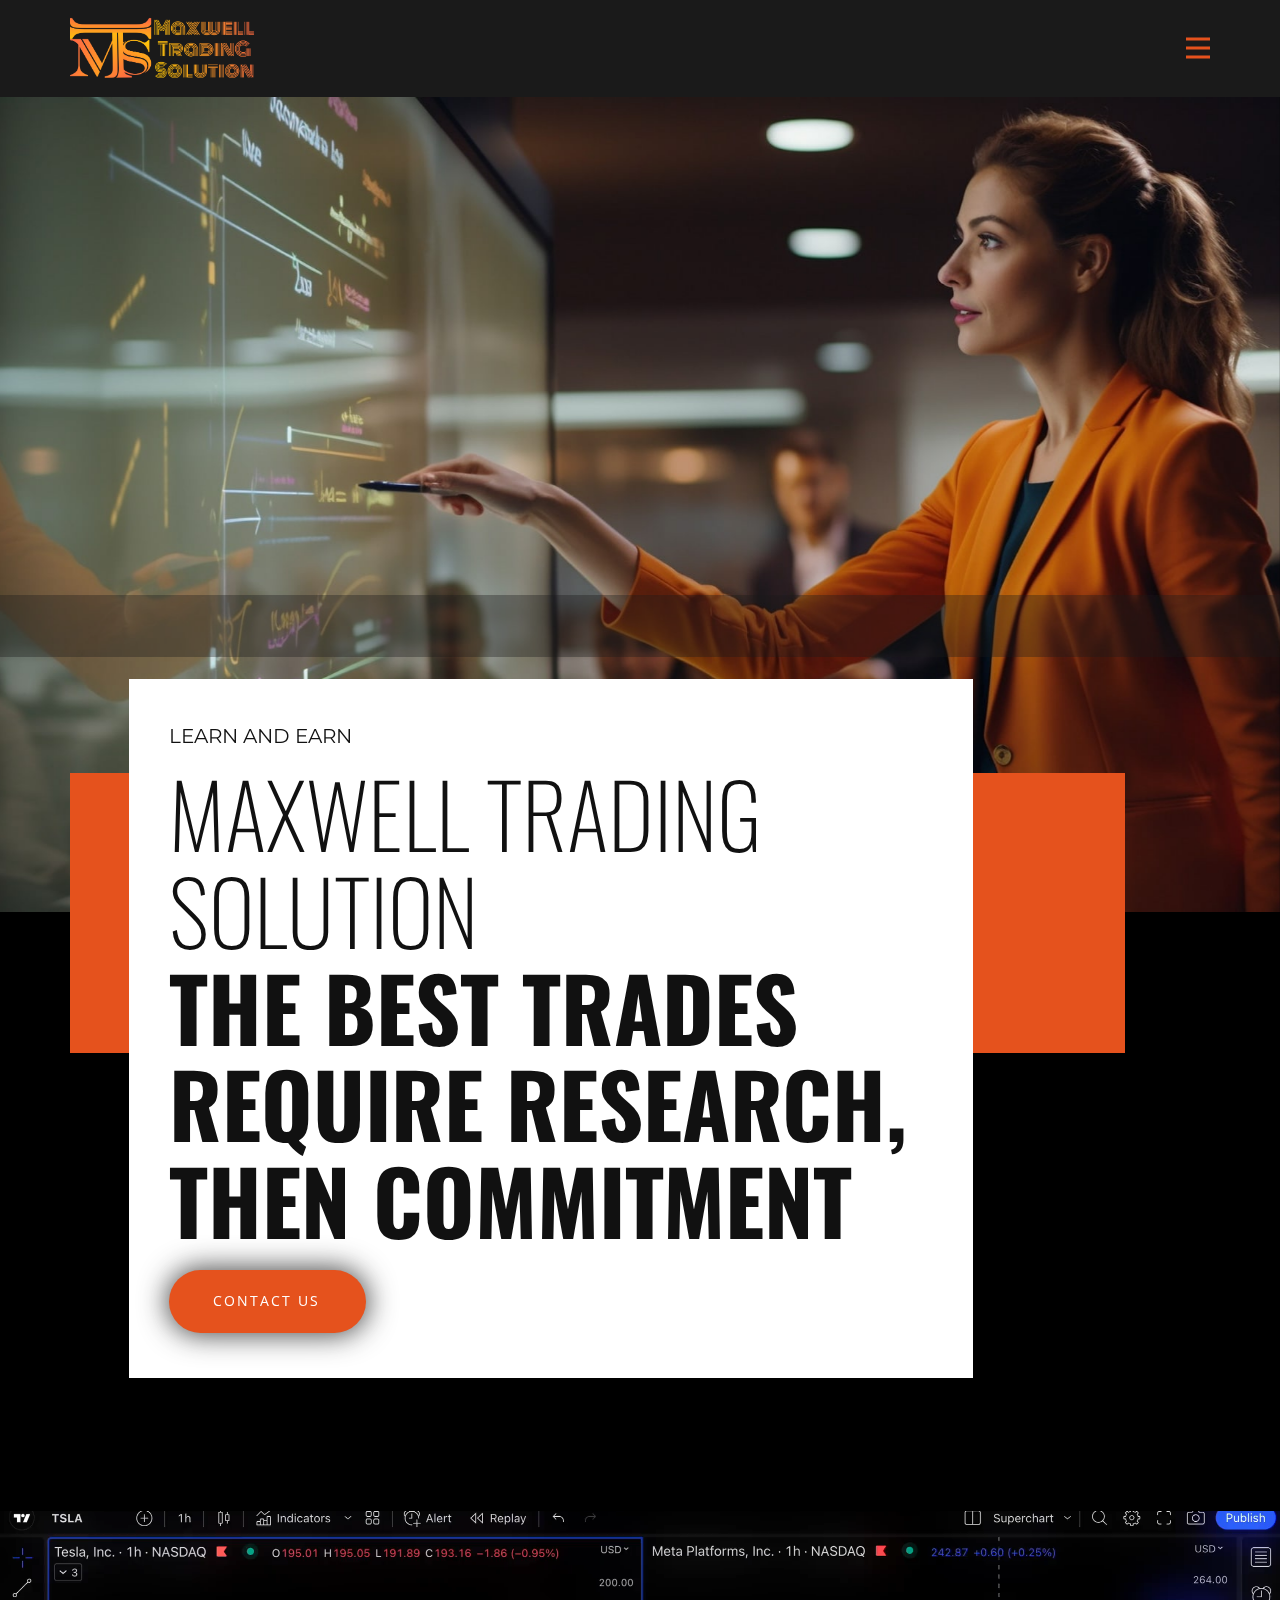
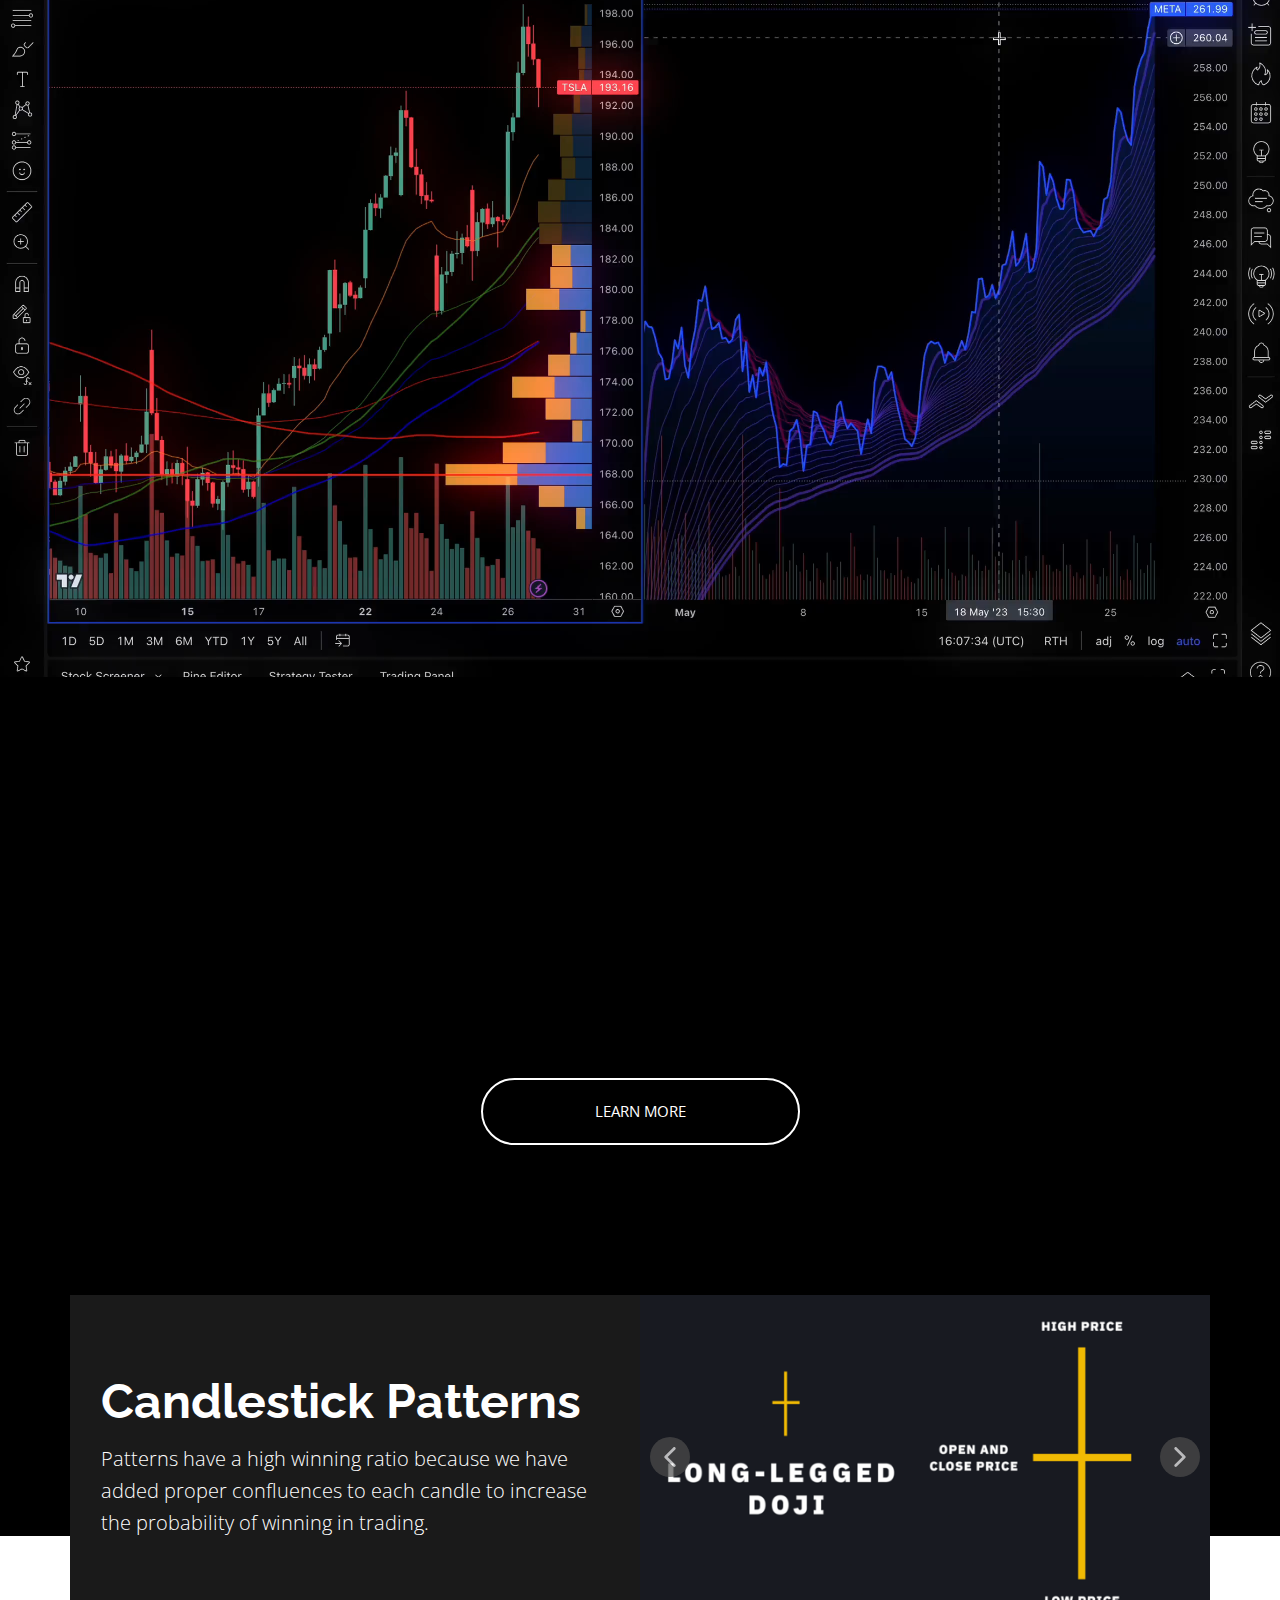
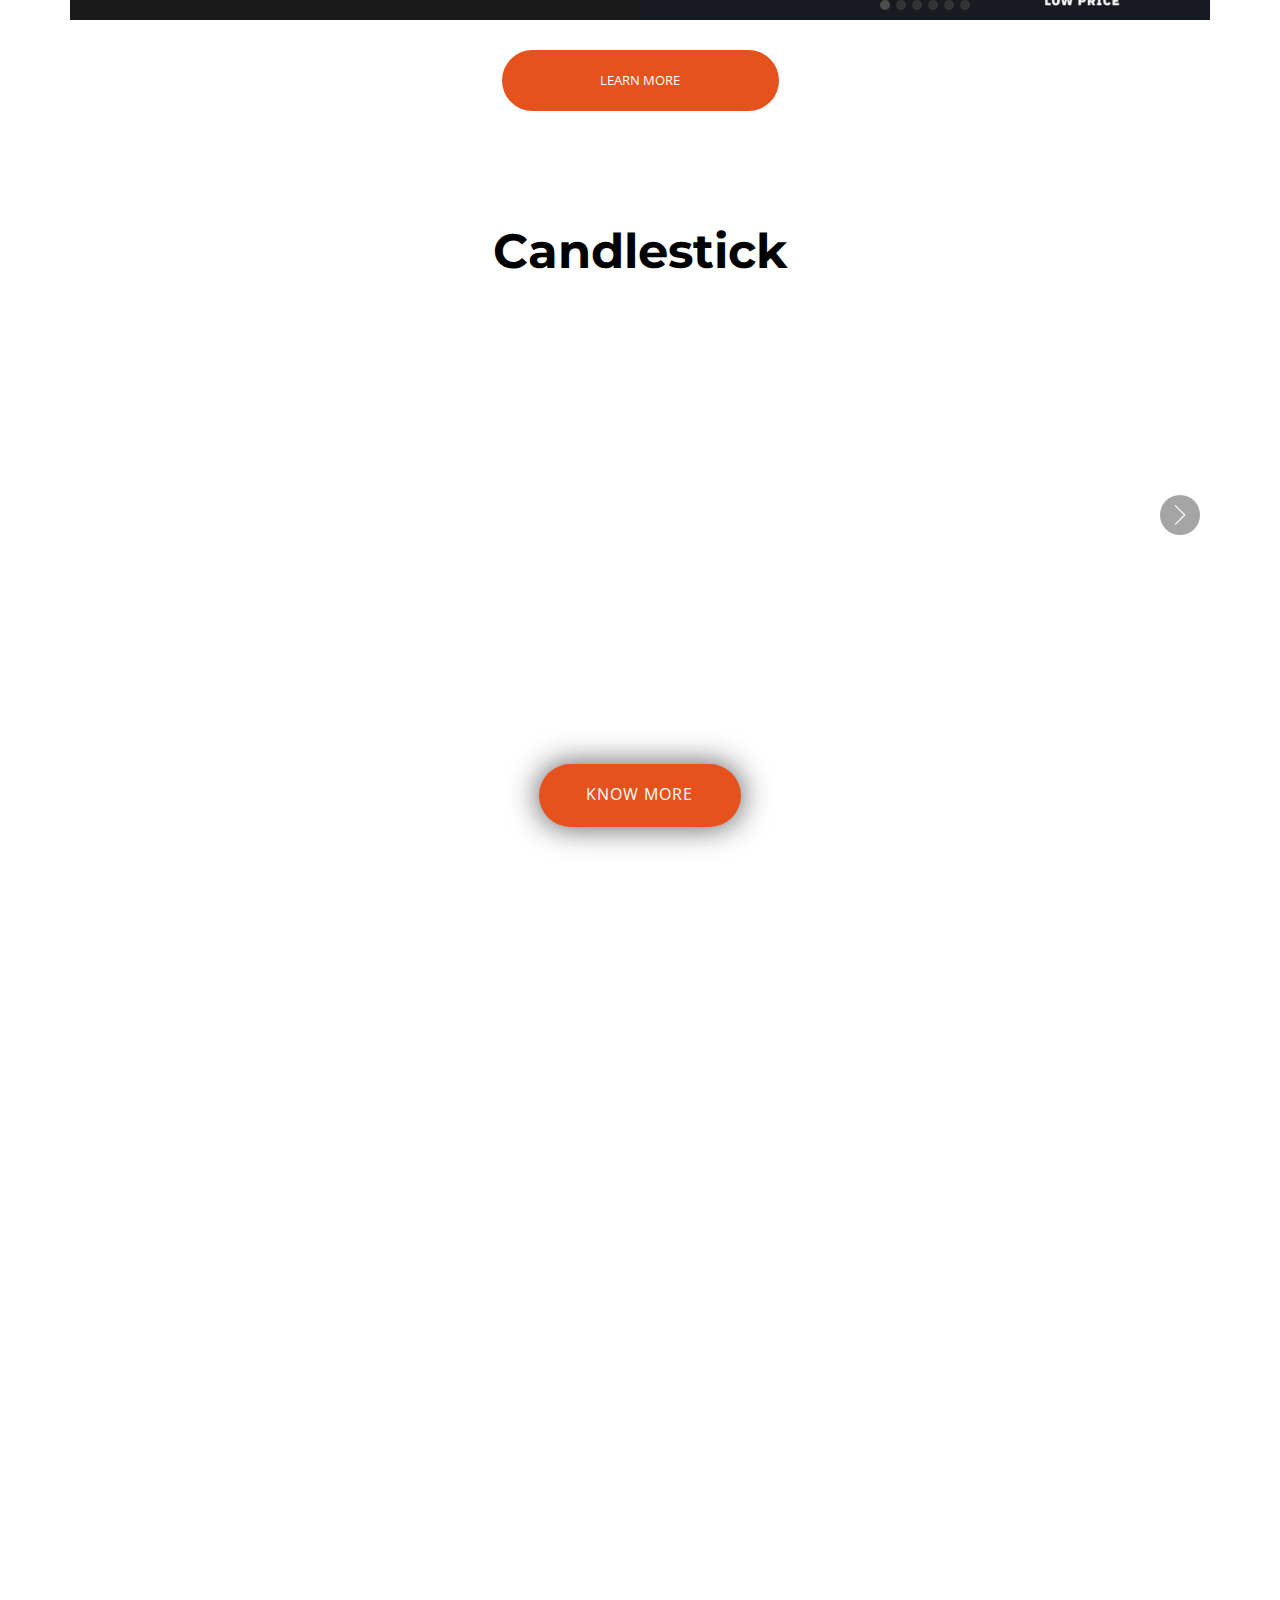
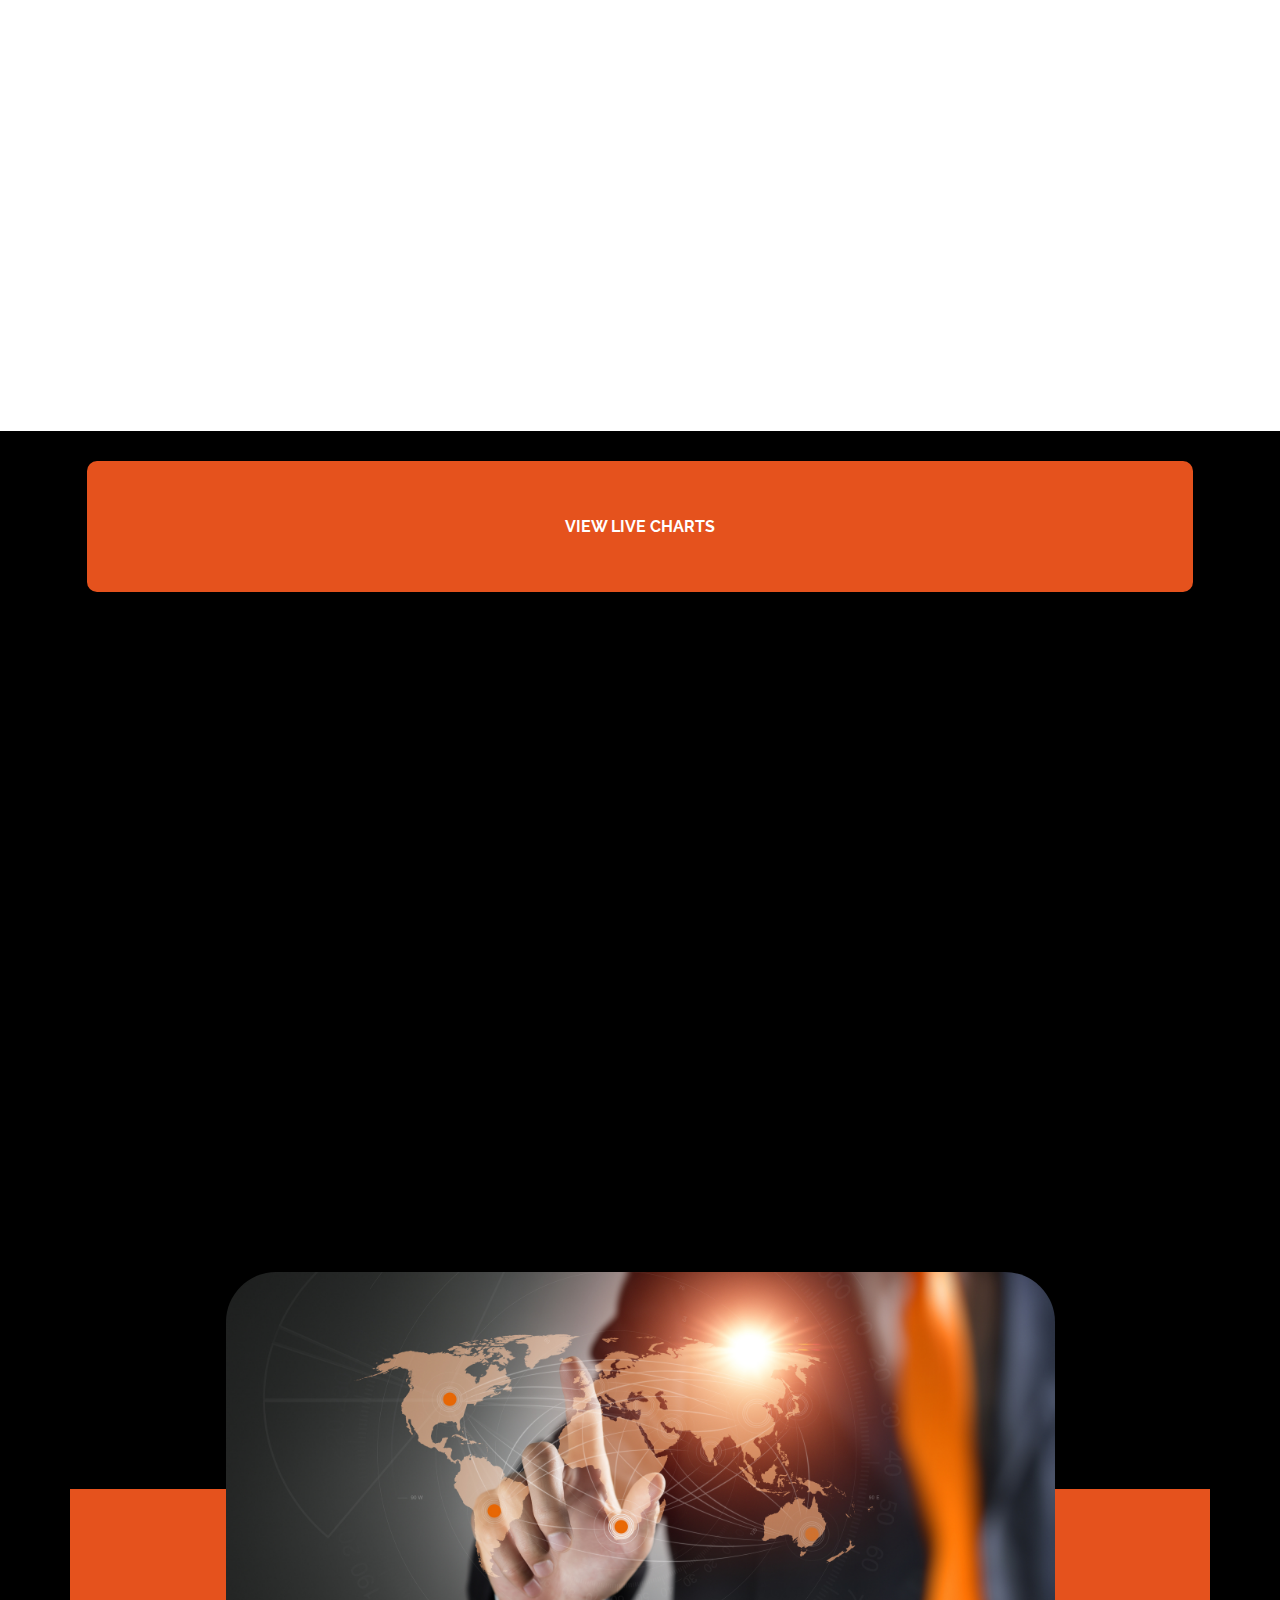
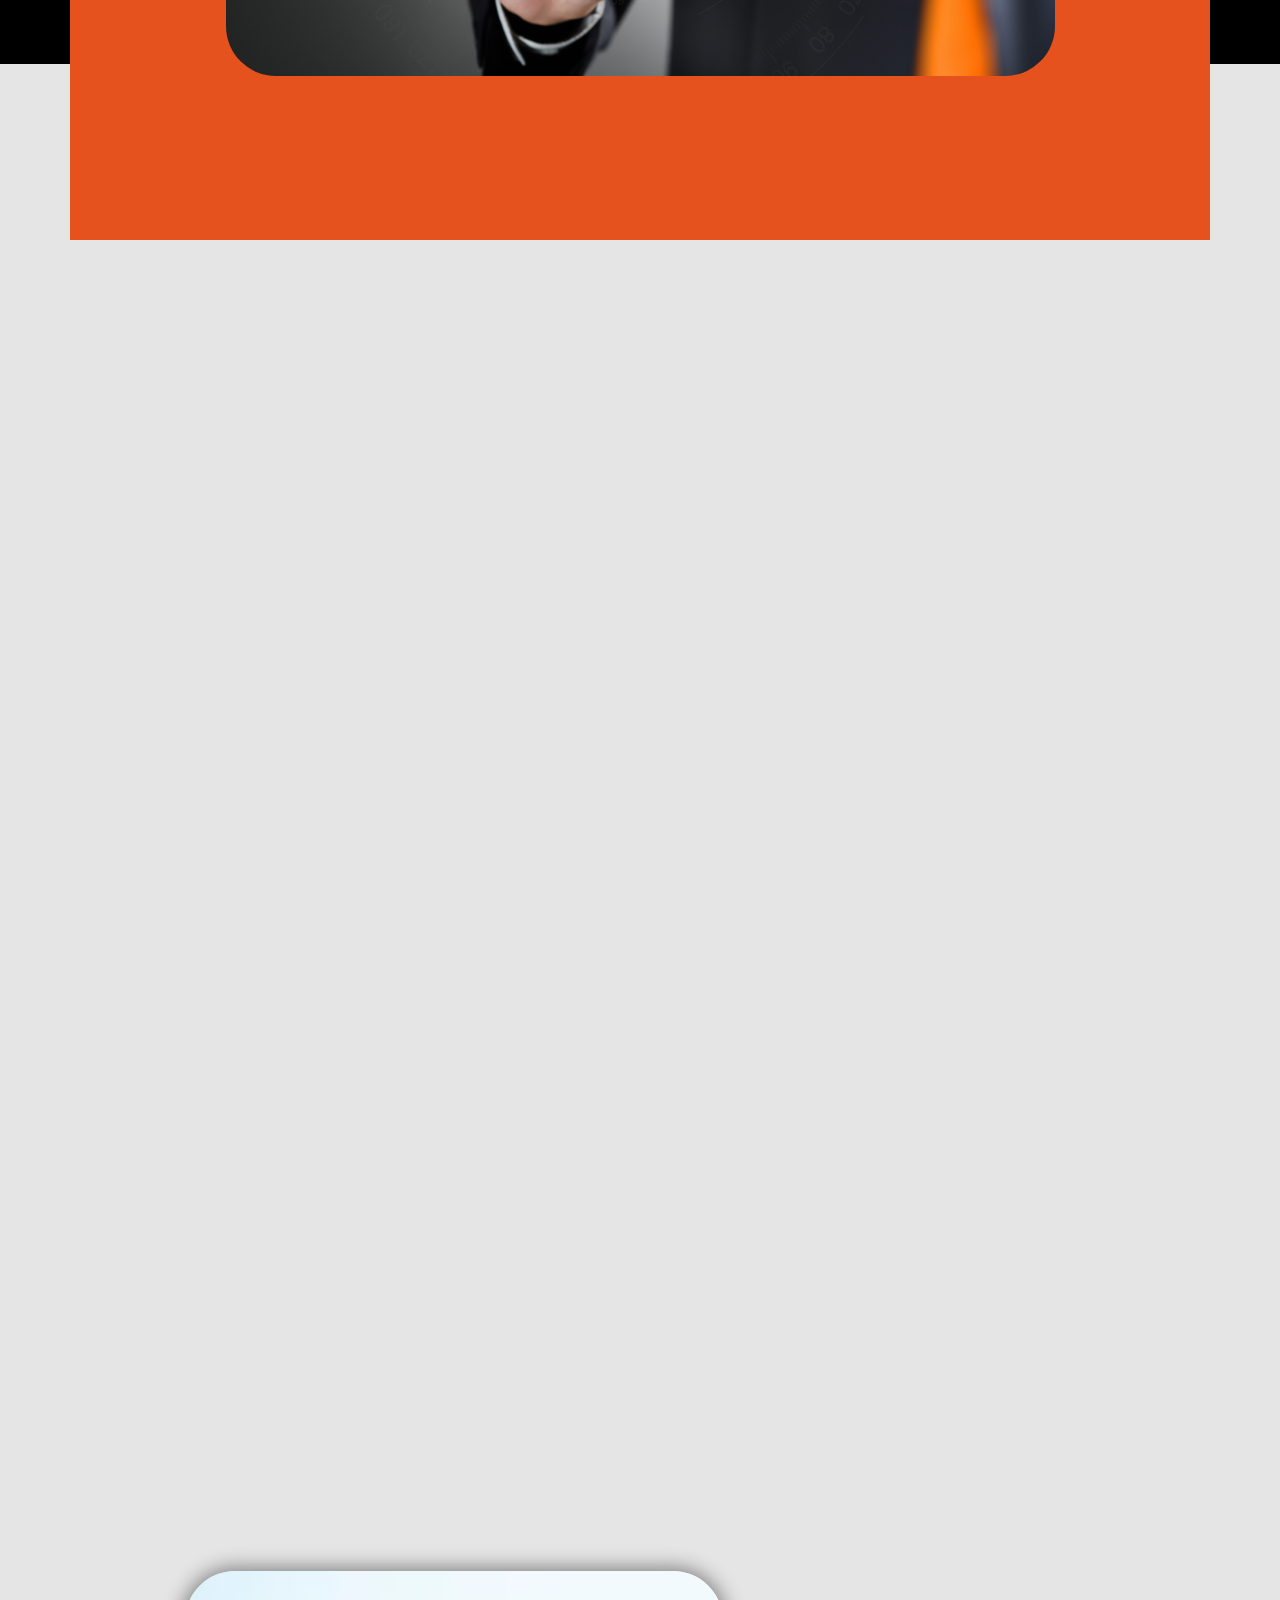
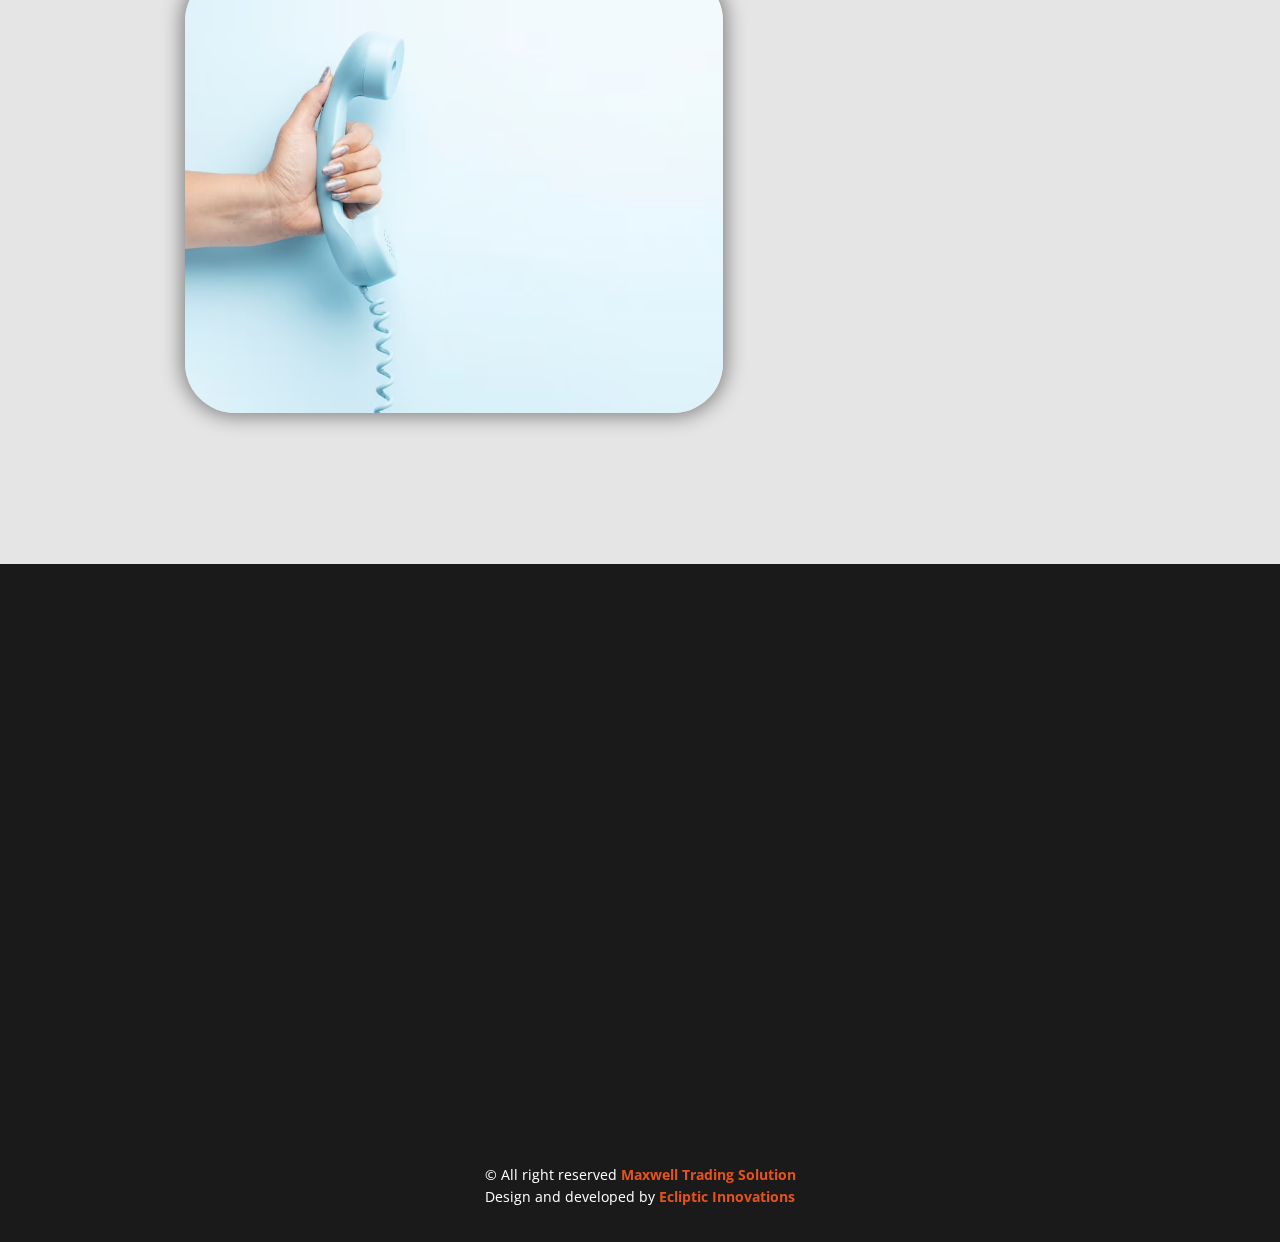
==== commit 1a1bba06: "Update index.html" ====
--- a/index.html
+++ b/index.html
@@ -683,11 +683,11 @@
     <footer class="u-align-center u-clearfix u-footer u-grey-90 u-footer" id="sec-d542"><div class="u-clearfix u-sheet u-sheet-1">
         <p class="u-align-center u-small-text u-text u-text-variant u-text-1">
           <span class="u-text-body-alt-color">© All right reserved</span>
-          <a href="https://maxwelltradingsolution.com" class="u-active-none u-border-none u-btn u-button-link u-button-style u-hover-none u-none u-text-palette-1-base u-btn-1">Maxwell Trading Solution</a>
+          <a href="https://maxwelltradingsolution.com" class="u-active-none u-border-none u-btn u-button-link u-button-style u-hover-none u-none u-text-palette-1-base u-btn-1">Maxwell Trading Solution</a> <br> Design and developed by <a href="https://eclipticinnovations.com" class="u-active-none u-border-none u-btn u-button-link u-button-style u-hover-none u-none u-text-palette-1-base u-btn-1">Ecliptic Innovations</a>
         </p>
     </section><span style="height: 64px; width: 64px; margin-left: 0px; margin-right: auto; margin-top: 0px; background-image: none; right: 10px; bottom: 25px; padding: 15px;" class="u-back-to-top u-grey-40 u-icon u-icon-circle u-opacity u-opacity-75" data-href="#">
         <svg class="u-svg-link" preserveAspectRatio="xMidYMin slice" viewBox="0 0 551.13 551.13"><use xmlns:xlink="http://www.w3.org/1999/xlink" xlink:href="#svg-1d98"></use></svg>
         <svg class="u-svg-content" enable-background="new 0 0 551.13 551.13" viewBox="0 0 551.13 551.13" xmlns="http://www.w3.org/2000/svg" id="svg-1d98"><path d="m275.565 189.451 223.897 223.897h51.668l-275.565-275.565-275.565 275.565h51.668z"></path></svg>
     </span>
   
-</body></html>+</body></html>
